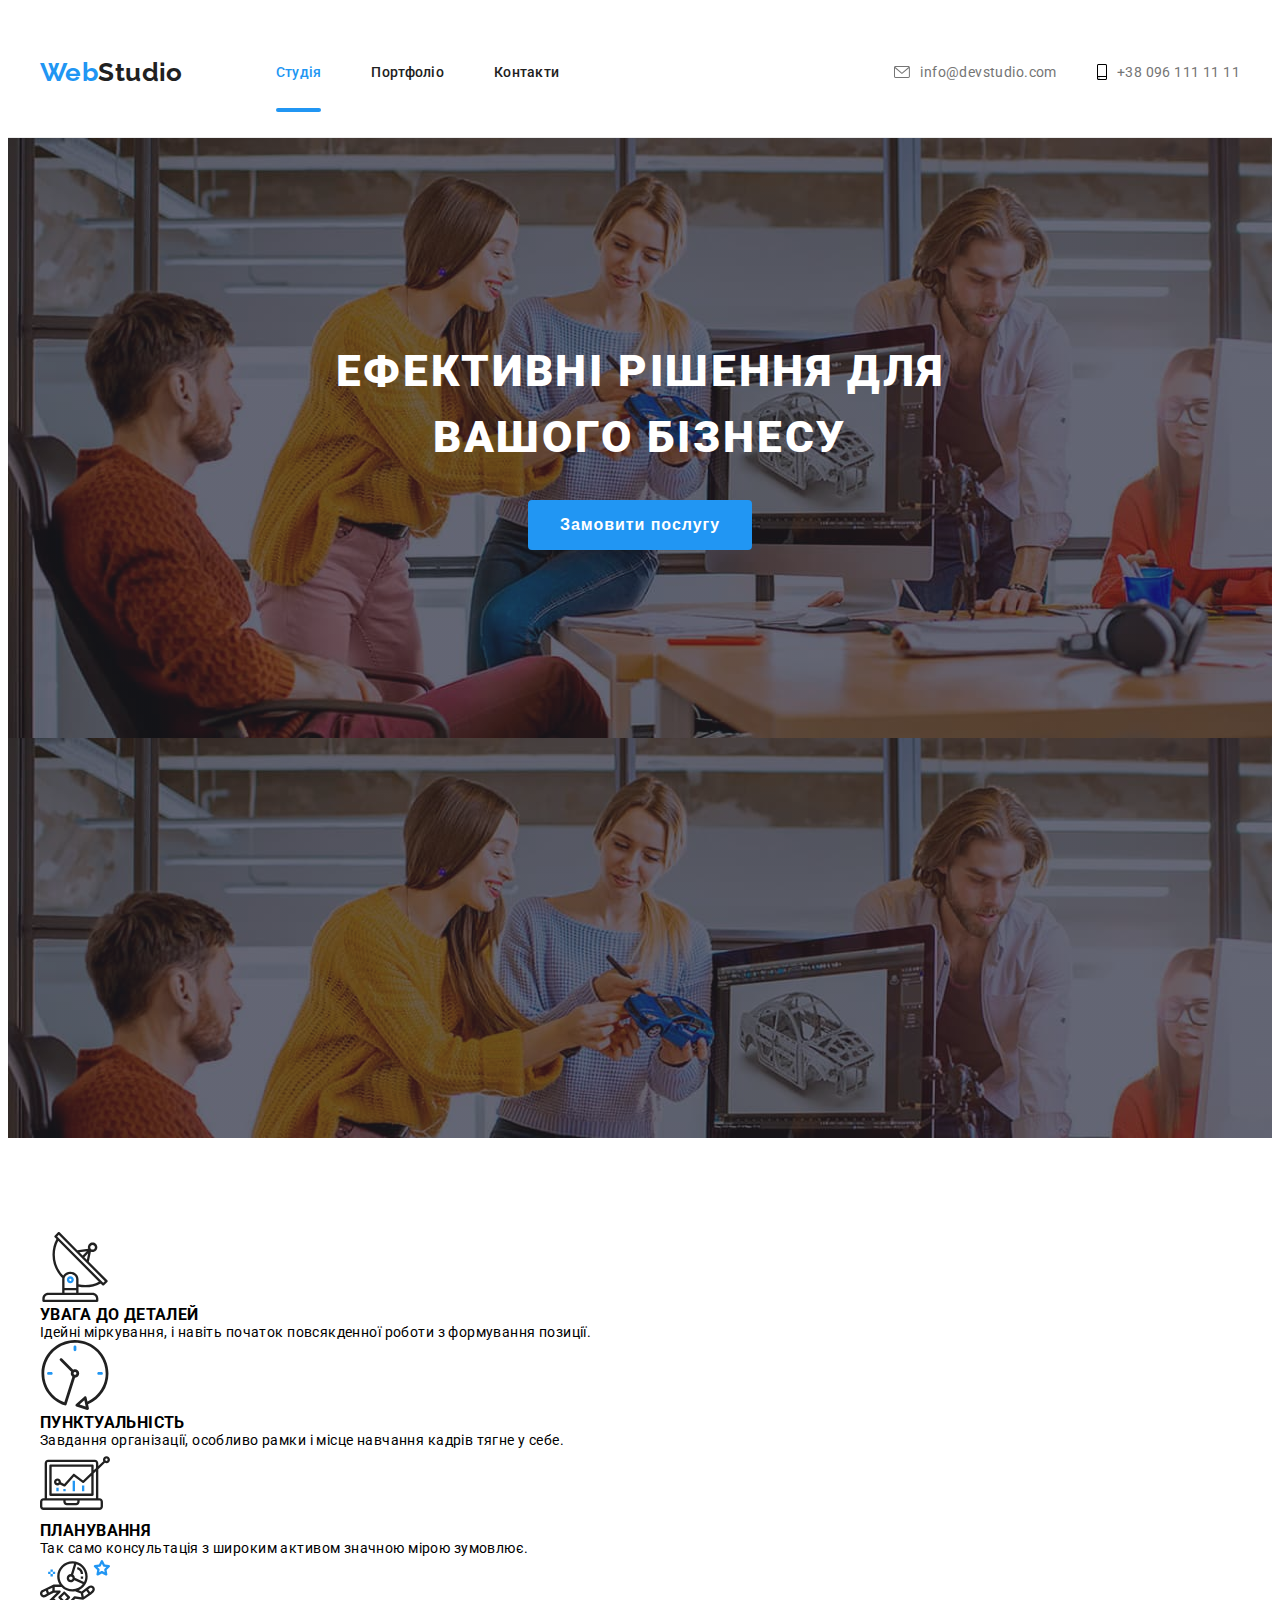
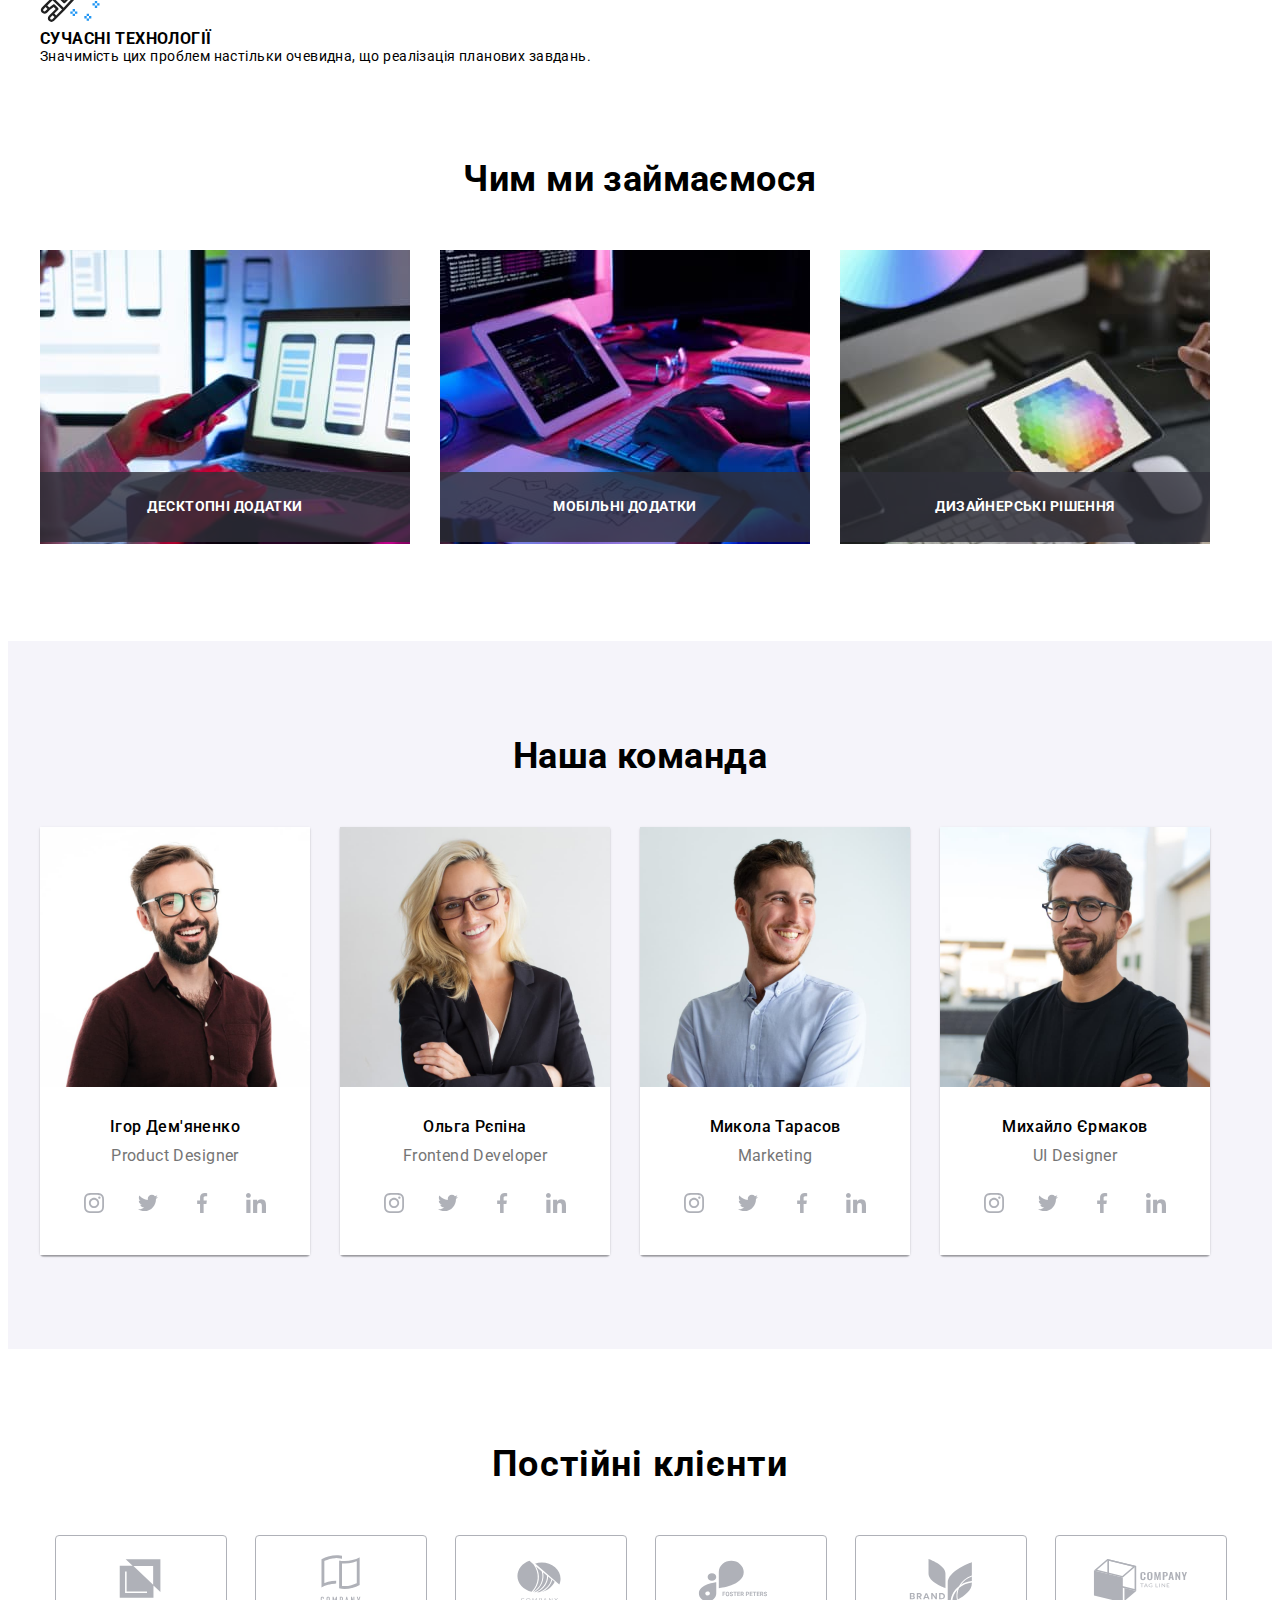
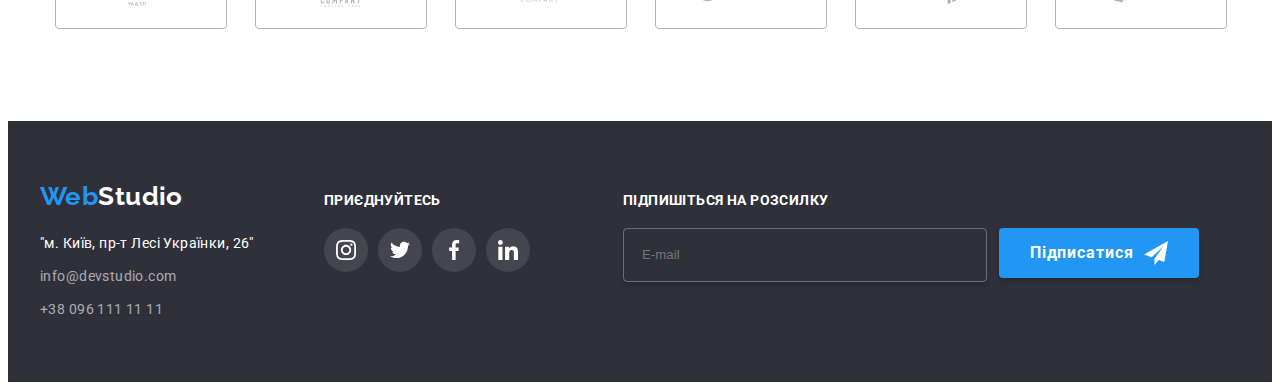
==== index.html @ 9f7ad947 "homework 7" ====
<!DOCTYPE html>
<html lang="uk">
<head>
    <meta charset="UTF-8">
    <meta http-equiv="X-UA-Compatible" content="IE=edge">
    <meta name="viewport" content="width=device-width, initial-scale=1.0">
    <title>Document</title>
    <link rel="preconnect" href="https://fonts.googleapis.com">
    <link rel="preconnect" href="https://fonts.gstatic.com" crossorigin>
    <link 
        href="https://fonts.googleapis.com/css2?family=Raleway:wght@700&family=Roboto:wght@400;500;700;900&display=swap" 
        rel="stylesheet">
    <link 
        rel="stylesheet" 
        href="https://cdnjs.cloudflare.com/ajax/libs/modern-normalize/1.1.0/modern-normalize.min.css" 
        integrity="sha512-wpPYUAdjBVSE4KJnH1VR1HeZfpl1ub8YT/NKx4PuQ5NmX2tKuGu6U/JRp5y+Y8XG2tV+wKQpNHVUX03MfMFn9Q==" 
        crossorigin="anonymous" 
        referrerpolicy="no-referrer" />
        <link
            rel="stylesheet"
            href="https://cdnjs.cloudflare.com/ajax/libs/animate.css/4.1.1/animate.min.css"
        />
        <link href="https://unpkg.com/aos@2.3.1/dist/aos.css" rel="stylesheet"/>
    <link rel="stylesheet" href="./css/styles.css"/>
    <link rel="stylesheet" href="./css/main.min.css"/>
</head>
<body>
    <header class="header">
        <div class="container header-container">
            <a href="./index.html" class="nav-link"
            ><span class="web">Web</span>Studio</a>
            <nav>
                <ul class="header-nav">
                    <li>
                        <a class="line header-nav-list" href="#">Студія</a>
                    </li>
                    <li><a class="header-nav-link uptitle" href="./portfolio.html">Портфоліо</a></li>
                    <li><a class="header-nav-link uptitle" href="#">Контакти</a></li>
                </ul>
            </nav>
            <ul class="header-list">
                <li class="mail-com">
                    <a class="mail" href="mailto:info@devstudio.com">
                        <svg class="mail-icon" width="16px" height="12px" >
                            <use href="./images/icons.svg#icon-envelope-hover"></use>
                        </svg> info@devstudio.com
                    </a>
                 </li>
                <li class="contact-com">
                    <a class="contact" href="tel:+380961111111">
                        <svg class="contact-icon" width="10px" height="16px" >
                            <use href="./images/icons.svg#icon-smartphone"></use>
                        </svg> +38 096 111 11 11
                    </a>
                </li>
            </ul> 
        </div>
    </header>

    <main class="hero">
        <section class="hero-section">
            <div class="container">
                <h1 class="hero-section-title">Ефективні рішення для вашого бізнесу</h1>
                <button class="hero-section-btn" type="button" data-modal-open>Замовити послугу</button>
            </div>
        </section>
        <section class="section">
            <div class="container">
                <ul class="section-title">
                    <li class="section-subtitle">
                        <div class="picture">
                            <svg class="picture-icon" width="70px" height="70px" >
                                <use href="./images/icons.svg#icon-antenna-1"></use>
                            </svg> 
                        </div>
                        <h3 class="section-subtitle-lead">УВАГА ДО ДЕТАЛЕЙ</h3>
                        <p class="section-subtitle-text">Ідейні міркування, і навіть початок повсякденної роботи з формування позиції.</p>
                    </li>
                    <li>
                        <div class="picture">
                            <svg class="picture-icon" width="70px" height="70px" >
                                <use href="./images/icons.svg#icon-clock-1"></use>
                            </svg> 
                        </div>
                        <h3 class="section-subtitle-lead">ПУНКТУАЛЬНІСТЬ</h3>
                        <p class="section-subtitle-text">Завдання організації, особливо рамки і місце навчання кадрів тягне у себе.</p>
                        
                    </li>
                    <li>
                        <div class="picture">
                            <svg class="picture-icon" width="70px" height="70px" >
                                <use href="./images/icons.svg#icon-diagram-1"></use>
                            </svg>
                        </div>
                        <h3 class="section-subtitle-lead">ПЛАНУВАННЯ</h3>
                        <p class="section-subtitle-text">Так само консультація з широким активом значною мірою зумовлює.</p>
                    </li>
                    <li>
                        <div class="picture">
                            <svg class="picture-icon" width="70px" height="70px" >
                                <use href="./images/icons.svg#icon-astronaut-1"></use>
                            </svg> 
                        </div>
                        <h3 class="section-subtitle-lead">СУЧАСНІ ТЕХНОЛОГІЇ</h3>
                        <p class="section-subtitle-text">Значимість цих проблем настільки очевидна, що реалізація планових завдань.</p>
                    </li> 
                </ul>
            </div>
        </section>
        <section class="images section" >
            <div class="container">
                <h2 class="images-title">Чим ми займаємося</h2>
                <ul class="images-list">
                    <li class="images-item"><img src="./images/img.jpg" width="370" height="294" alt="картинка1">
                        <p class="images-text">Десктопні додатки</p>
                    </li>
                    <li class="images-item"><img src="./images/img1.jpg" width="370" height="294" alt="картинка2">
                        <p class="images-text">Мобільні додатки</p>
                    </li>
                    <li class="images-item"><img src="./images/img2.jpg" width="370" height="294" alt="картинка3">
                        <p class="images-text">Дизайнерські рішення</p>
                    </li>   
                </ul>
            </div>
        </section>
        <section class="team section">
            <div class="container">
                <h2 class="images-title">Наша команда</h2>
                <ul class="team-subtitle">
                    <li class="team-list">
                        <img class="images-item" src="./images/teamcard1.jpg" width="270" height="260" alt="картинка1">
                        <div class="our-team">
                            <h3 class="team-subject">Ігор Дем'яненко</h3>
                            <p class="team-item">Product Designer</p>
                            <ul class="soc-list">
                                <li class="soc-item">
                                    <a class="soc-list-item" href="#">
                                    <svg class="soc-icon" width="20px" height="20px" >
                                        <use href="./images/icons.svg#icon-instagram-2"></use>
                                    </svg> 
                                    </a>
                                </li>
                                <li class="soc-item">
                                    <a class="soc-list-item" href="#">
                                        <svg class="soc-icon" width="20px" height="20px" >
                                            <use href="./images/icons.svg#icon-twitter-1"></use>
                                        </svg> 
                                    </a>
                                </li>
                                <li class="soc-item">
                                    <a class="soc-list-item" href="#">
                                        <svg class="soc-icon" width="20px" height="20px" >
                                            <use href="./images/icons.svg#icon-facebook-1"></use>
                                        </svg>   
                                    </a>
                                </li>
                                <li class="soc-item">
                                    <a class="soc-list-item" href="#">
                                        <svg class="soc-icon" width="20px" height="20px" >
                                            <use href="./images/icons.svg#icon-linkedin-1"></use>
                                        </svg>   
                                    </a>
                                </li>
                            </ul>                      
                        </div>
                    </li>
                    <li class="team-list">
                        <img class="images-item" src="./images/teamcard2.jpg" width="270" height="260" alt="картинка2">
                        <div class="our-team">
                            <h3 class="team-subject">Ольга Рєпіна</h3>
                            <p class="team-item">Frontend Developer</p> 
                            <ul class="soc-list">
                                <li class="soc-item">
                                    <a class="soc-list-item" href="#">
                                    <svg class="soc-icon" width="20px" height="20px" >
                                        <use href="./images/icons.svg#icon-instagram-2"></use>
                                    </svg> 
                                </a>
                                </li>
                                <li class="soc-item">
                                    <a class="soc-list-item" href="#">
                                        <svg class="soc-icon" width="20px" height="20px" >
                                            <use href="./images/icons.svg#icon-twitter-1"></use>
                                        </svg> 
                                    </a>
                                </li>
                                <li class="soc-item">
                                    <a class="soc-list-item" href="#">
                                        <svg class="soc-icon" width="20px" height="20px" >
                                            <use href="./images/icons.svg#icon-facebook-1"></use>
                                        </svg>   
                                    </a>
                                </li>
                                <li class="soc-item">
                                    <a class="soc-list-item" href="#">
                                        <svg class="soc-icon" width="20px" height="20px" >
                                            <use href="./images/icons.svg#icon-linkedin-1"></use>
                                        </svg>   
                                    </a>
                                </li>
                            </ul>                                           
                        </div>
                    </li>
                    <li class="team-list">
                        <img class="images-item" src="./images/teamcard3.jpg" width="270" height="260" alt="картинка3">
                        <div class="our-team">
                            <h3 class="team-subject">Микола Тарасов</h3>
                            <p class="team-item">Marketing</p> 
                            <ul class="soc-list">
                                <li class="soc-item">
                                    <a class="soc-list-item" href="#">
                                    <svg class="soc-icon" width="20px" height="20px" >
                                        <use href="./images/icons.svg#icon-instagram-2"></use>
                                    </svg> 
                                </a>
                                </li>
                                <li class="soc-item">
                                    <a class="soc-list-item" href="#">
                                        <svg class="soc-icon" width="20px" height="20px" >
                                            <use href="./images/icons.svg#icon-twitter-1"></use>
                                        </svg> 
                                    </a>
                                </li>
                                <li class="soc-item">
                                    <a class="soc-list-item" href="#">
                                        <svg class="soc-icon" width="20px" height="20px" >
                                            <use href="./images/icons.svg#icon-facebook-1"></use>
                                        </svg>   
                                    </a>
                                </li>
                                <li class="soc-item">
                                    <a class="soc-list-item" href="#">
                                        <svg class="soc-icon" width="20px" height="20px" >
                                            <use href="./images/icons.svg#icon-linkedin-1"></use>
                                        </svg>   
                                    </a>
                                </li>
                            </ul>                                             
                        </div>
                    </li>
                    <li class="team-list">
                        <img class="images-item" src="./images/teamcard4.jpg" width="270" height="260" alt="картинка4">
                        <div class="our-team">
                            <h3 class="team-subject">Михайло Єрмаков</h3>
                            <p class="team-item">UI Designer</p>
                            <ul class="soc-list">
                                <li class="soc-item">
                                    <a class="soc-list-item" href="#">
                                    <svg class="soc-icon" width="20px" height="20px" >
                                        <use href="./images/icons.svg#icon-instagram-2"></use>
                                    </svg> 
                                </a>
                                </li>
                                <li class="soc-item">
                                    <a class="soc-list-item" href="#">
                                        <svg class="soc-icon" width="20px" height="20px" >
                                            <use href="./images/icons.svg#icon-twitter-1"></use>
                                        </svg> 
                                    </a>
                                </li>
                                <li class="soc-item">
                                    <a class="soc-list-item" href="#">
                                        <svg class="soc-icon" width="20px" height="20px" >
                                            <use href="./images/icons.svg#icon-facebook-1"></use>
                                        </svg>   
                                    </a>
                                </li>
                                <li class="soc-item">
                                    <a class="soc-list-item" href="#">
                                        <svg class="soc-icon" width="20px" height="20px" >
                                            <use href="./images/icons.svg#icon-linkedin-1"></use>
                                        </svg>   
                                    </a>
                                </li>
                            </ul>                      
                        </div>
                    </li>
                </ul>
            </div>
        </section>
        <section class="client section">
            <div class="container">
                <h2 class="client-title">Постійні клієнти</h2>
                <ul class="client-list">
                    <li class="client-item">
                        <a class="client-link" href="#">
                            <svg class="client-icon" width="106px" height="60px" >
                                <use href="./images/icons.svg#icon-Logo"></use>
                            </svg> 
                        </a>
                    </li>
                    <li class="client-item">
                        <a class="client-link" href="#">
                            <svg class="client-icon" width="106px" height="60px" >
                                <use href="./images/icons.svg#icon-Logo2"></use>
                            </svg> 
                        </a>
                    </li>
                    <li class="client-item">
                        <a class="client-link" href="#">
                            <svg class="client-icon" width="106px" height="60px" >
                                <use href="./images/icons.svg#icon-Logo3"></use>
                            </svg> 
                        </a>
                    </li>
                    <li class="client-item">
                        <a class="client-link" href="#">
                            <svg class="client-icon" width="106px" height="60px" >
                                <use href="./images/icons.svg#icon-Logo4"></use>
                            </svg> 
                        </a>
                    </li>
                    <li class="client-item">
                        <a class="client-link" href="#">
                            <svg class="client-icon" width="106px" height="60px" >
                                <use href="./images/icons.svg#icon-Logo6"></use>
                            </svg> 
                        </a>
                    </li>
                    <li class="client-item">
                        <a class="client-link" href="#">
                            <svg class="client-icon" width="106px" height="60px" >
                                <use href="./images/icons.svg#icon-Logo5"></use>
                            </svg> 
                        </a>
                    </li>
                </ul>
            </div>
        </section>
    </main>
    <footer class="footer">
        <div class="container bottom"> 
            <div class="footer-section">
                <a class="footer-link" href=" WebStudio"> 
                <span class="web">Web</span>Studio</a></a>
                <address class="address">
                    <ul class="address-title">
                        <li class="footer-address">
                            <a class="address-subtitle" href="м.Київ,пр-тЛесіУкраїнки,26">"м. Київ, пр-т Лесі Українки, 26"</a>
                        </li>  
                        <li class="footer-address">
                            <a class="address-mail" href="mailto:">info@devstudio.com</a>
                        </li> 
                        <li class="footer-address-list">
                            <a class="address-list" href="tel:+380961111111">+38 096 111 11 11</a>
                        </li> 
                    </ul>
                </address>
            </div>
            <div class="footer-soc">
                <p class="footer-title">приєднуйтесь</h2>
                <ul class="footer-list">
                    <li class="footer-item">
                        <a class="footer-list-item" href="#">
                        <svg class="footer-icon" width="20px" height="20px" >
                            <use href="./images/icons.svg#icon-instagram-2"></use>
                        </svg> 
                    </a>
                    </li>
                    <li class="footer-item">
                        <a class="footer-list-item" href="#">
                            <svg class="footer-icon" width="20px" height="20px" >
                                <use href="./images/icons.svg#icon-twitter-1"></use>
                            </svg> 
                        </a>
                    </li>
                    <li class="footer-item">
                        <a class="footer-list-item" href="#">
                            <svg class="footer-icon" width="20px" height="20px" >
                                <use href="./images/icons.svg#icon-facebook-1"></use>
                            </svg>   
                        </a>
                    </li>
                    <li class="footer-item">
                        <a class="footer-list-item" href="#">
                            <svg class="footer-icon" width="20px" height="20px" >
                                <use href="./images/icons.svg#icon-linkedin-1"></use>
                            </svg>   
                        </a>
                    </li>
                </ul> 
            </div>
            <div>
                <p class="footer-subtitle">Підпишіться на розсилку</p>
                <form class="signup-field" name="signup-form">
                  <input type="email" aria-label="email" class="signup-input" name="email" placeholder="E-mail">
                  <button class="signup-button" type="submit">Підписатися
                    <svg class="sign-icon" width="24px" height="24px">
                      <use href="./images/icons.svg#icon-icon-send"></use>
                    </svg>
                  </button>
                </form>
              </div>                   
        </div>
    </footer>
    <div class="backdrop is-hidden" data-modal>
        <div class="modal">
            <button type="button" class="modal-close" data-modal-close>
                <svg class="close-icon" width="18px" height="18px" >
                    <use href="./images/icons.svg#icon-close-black-18dp-2-1"></use>
                </svg>   
            </button>
            <p class="modal-title">Залиште свої дані, ми вам передзвонимо</p>
            <form class="modal-form">
                <div class="modal-field">
                    <label class="modal-label">Ім'я</label>
                    <input type="text" name="user-name" id="user-name" class="modal-input" required>
                    <svg class="modal-icon" width="18px" height="18px" >
                        <use href="./images/icons.svg#icon-person-black-18dp-1"></use>
                    </svg>   
                </div>
                <div class="modal-field">
                    <label class="modal-label">Телефон</label>
                    <input type="tel" name="phone-number" id="phone-number" class="modal-input" required>
                    <svg class="modal-icon" width="18px" height="18px" >
                        <use href="./images/icons.svg#icon-phone-black-18dp-1"></use>
                    </svg>   
                </div>
                <div class="modal-field">
                    <label class="modal-label">Пошта</label>
                    <input type="email" name="email" id="email" class="modal-input" re>
                    <svg class="modal-icon" width="18px" height="18px" >
                        <use href="./images/icons.svg#icon-email-black-18dp-1"></use>
                    </svg>   
                </div>
                <div class="modal-field">
                    <label class="modal-label-comment">Коментар</label>
                    <textarea class="modal-comment" name="comment" placeholder="Введіть текст"></textarea>
                </div>
                <div class="policy-checkbox">
                    <input class="modal-check hide" type="checkbox" id="policy" name="policy" value=""/>
                    <label for="policy" class="checkbox-label">
                      <span>
                      <svg class="checkbox-icon" width="16" height="15">
                        <use href="./images/icons.svg#icon-check" width="16" heigth="15"></use>
                      </svg>
                      </span>
                      Погоджуюся з розсилкою та приймаю <a class="agrrement-link" href="#">Умови договору</a></label>
      
                </div>
                
                <div class="form-submit">
                    <button type="submit" class="submit-button">Відправити</button>
                </div>
            </form>
        </div>
    </div>
    <script src="https://unpkg.com/aos@2.3.1/dist/aos.js"></script>
    <script>
        AOS.init();
    </script>
    <script src="./js/modal.js"></script>
</body>
</html>
---- css/styles.css ----

---- css/main.min.css ----
.container{width:1200px;padding-left:15px;padding-right:15px;margin:0 auto}.uptitle{font-style:normal;font-weight:500;line-height:1.1428;letter-spacing:.02em;color:var(--color-blak)}:root{--color-blue: #2196f3;--color-gray: #757575;--color-blak: #212121;--color-white: #ffffff;--color-lightgray: #AFB1B8 }.hide{border:0;clip:rect(1px, 1px, 1px, 1px);-webkit-clip-path:inset(-50%);clip-path:inset(50%);height:1px;margin:-1px;overflow:hidden;padding:0;position:absolute;width:1px;word-wrap:normal !important}body{font-family:"Roboto",sans-serif;font-size:14px;letter-spacing:.03em;background-color:#fff}h1,h2,h3,h4,h5,h6,p{margin:0}ul{list-style:none;margin:0;padding:0}.section{padding-top:94px;padding-bottom:94px}.header{padding-top:24px;padding-bottom:25px;border-bottom:1px solid #ececec}.header a{display:flex;text-decoration:none;align-items:center}.header-container{display:flex;align-items:center}.header-nav-list{font-style:normal;font-weight:500;line-height:1.1428;letter-spacing:.02em;color:var(--color-blue);position:relative;padding:32px 0;transition:color 300ms linear}.header-nav-link{position:relative;padding:32px 0;transition:color 300ms linear}.nav-link{font-family:"Raleway";font-weight:700;font-size:26px;line-height:1.1923;margin-right:93px;color:var(--color-blak)}.mail{color:var(--color-gray)}.header-nav-link:hover,.header-nav-link:focus{color:var(--color-blue)}.header-nav{list-style:none;display:flex;gap:50px}.web{color:var(--color-blue)}.line::after{content:"";position:absolute;display:block;left:0;bottom:0;width:100%;height:4px;background-color:var(--color-blue);border-radius:2px}.header-list{list-style:none;display:flex;margin-left:auto;align-items:center}.hero-section{max-width:1600px;height:600px;background-image:linear-gradient(rgba(47, 48, 58, 0.4), rgba(47, 48, 58, 0.4)),url(../images/ofis.jpg);padding-top:200px;padding-bottom:200px;text-align:center;margin:0 auto}.hero-section-title{font-weight:900;font-size:44px;line-height:1.5;text-align:center;letter-spacing:.06em;text-transform:uppercase;color:var(--color-white);max-width:696px;margin:0 auto;margin-bottom:30px}.hero-section-btn{font-weight:700;font-size:16px;line-height:1.875;display:flex;align-items:center;text-align:center;letter-spacing:.06em;cursor:pointer;border:none;background-color:var(--color-blue);color:var(--color-white);margin:0 auto;border-radius:4px;padding:10px 32px}.section{padding-top:94px;padding-bottom:94px}.mail-icon{fill:currentColor;margin-right:10px}.contact-icon{margin-left:30px;margin-right:10px}.contact{margin-left:10px;color:var(--color-gray)}.mail:focus,.mail:hover{color:var(--color-blue)}.contact:focus,.contact:hover{color:var(--color-blue)}.contact:hover .contact-icon{fill:var(--color-blue)}.mail-icon:hover,.mail-icon:focus{fill:var(--color-blue)}.contact-icon:hover,.contact-icon:focus{fill:var(--color-blue)}.mail:hover .mail-icon{fill:var(--color-blue)}.images{padding-top:0px}.images-item{display:block;max-width:100%;height:auto;position:relative}.images-text{width:370px;padding-top:27px;padding-bottom:27px;background-color:rgba(47,48,58,.8)}.images-text{position:absolute;bottom:-10%;left:50%;font-weight:700;font-size:14px;line-height:1.14;text-align:center;letter-spacing:.03em;text-transform:uppercase;color:var(--color-white);transform:translate(-50%, -50%)}.images-title{font-weight:700;font-size:36px;line-height:1.1666;text-align:center;margin-bottom:50px}.images-list{list-style:none;display:flex;gap:30px}.team-subtitle{list-style:none;display:flex;gap:30px}.team-list{box-shadow:0px 1px 3px rgba(0,0,0,.12),0px 1px 1px rgba(0,0,0,.14),0px 2px 1px rgba(0,0,0,.2);border-radius:0px 0px 4px 4px}.team-subject{font-weight:500;font-size:16px;line-height:1.1875;text-align:center}.team{background:#f5f4fa}.team-item{font-size:16px;line-height:1.1875;text-align:center;color:var(--color-gray);margin-top:10px;margin-bottom:16px}.soc-list{display:flex;justify-content:center;gap:10px}.soc-item{width:44px;height:44px;display:inline-block}.soc-icon{fill:currentColor;transition:fill 250ms linear}.soc-icon:hover,.soc-icon:focus{fill:var(--color-white)}.soc-list-item{width:100%;height:100%;border-radius:50%;display:flex;align-items:center;justify-content:center;color:var(--color-lightgray);transition:background-color 250ms linear}.soc-list-item:hover,.soc-list-item:focus{background-color:var(--color-blue)}.soc-list-item:hover .soc-icon{fill:var(--color-white)}.our-team{background-color:var(--color-white);padding-top:30px;padding-bottom:30px}.client-title{font-weight:700;font-size:36px;line-height:1.1666;text-align:center;letter-spacing:.03em;margin-bottom:50px}.client-list{display:flex;justify-content:center;gap:30px}.client-item{width:170px;height:92px}.client-icon{fill:currentColor;transition:fill 250ms linear}.client-link{display:flex;width:100%;height:100%;justify-content:center;align-items:center;border:1px solid #afb1b8;border-radius:4px;color:var(--color-lightgray);transition:border-color 250ms linear}.client-link:hover,.client-link:focus{border-color:var(--color-blue)}.client-icon:hover,.client-icon:focus{fill:var(--color-blue)}.client-link:hover .client-icon{fill:var(--color-blue)}.footer{background:#2f303a;padding-top:60px;padding-bottom:60px}.bottom{display:flex;align-items:baseline}.footer-section{margin-right:70px}.footer-item{width:44px;height:44px}.footer-list-item{width:100%;height:100%;border-radius:50%;display:flex;align-items:center;justify-content:center;background:rgba(255,255,255,.1);transition:background-color 250ms linear}.footer-icon{fill:var(--color-white);transition:fill 250ms linear}.footer-list-item:hover,.footer-list-item:focus{background-color:var(--color-blue)}.footer-address{margin-bottom:9px}.footer-link{text-decoration:none;font-family:"Raleway";font-weight:700;font-size:26px;line-height:1.1923;color:var(--color-white)}.address-title{list-style:none;margin-top:20px}.address-subtitle{line-height:1.7142;text-decoration:none;color:var(--color-white)}.address-mail{text-decoration:none;font-style:normal;line-height:1.7142;color:rgba(255,255,255,.6)}.address-list{text-decoration:none;font-style:normal;line-height:1.7142;color:rgba(255,255,255,.6)}.address-subtitle:hover,.address-subtitle:focus{color:var(--color-blue)}.footer-soc{margin-right:93px}.footer-title{font-weight:700;font-size:14px;line-height:16px;letter-spacing:.03em;text-transform:uppercase;color:var(--color-white);display:block;margin-bottom:20px}.footer-list{display:flex;gap:10px}.footer-subtitle{margin-bottom:20px;font-style:normal;font-weight:700;font-size:14px;line-height:1,1428;text-transform:uppercase;color:var(--color-white)}.signup-field{position:relative;display:flex;gap:12px}.signup-input{width:358px;height:50px;background-color:rgba(0,0,0,0);border:1px solid rgba(255,255,255,.3);box-shadow:0px 4px 4px rgba(0,0,0,.15);border-radius:4px}.button-title{list-style:none;display:flex;justify-content:center;gap:8px;margin-bottom:50px}.signup-input::-moz-placeholder{padding-top:15px;padding-bottom:15px;padding-left:16px}.signup-input:-ms-input-placeholder{padding-top:15px;padding-bottom:15px;padding-left:16px}.signup-input::placeholder{padding-top:15px;padding-bottom:15px;padding-left:16px}.sign-icon{margin-left:10px;fill:currentColor}.signup-button{display:flex;align-items:center;justify-content:center;min-width:200px;height:50px;margin:0;background:var(--color-blue);box-shadow:0px 4px 4px rgba(0,0,0,.15);border-radius:4px;border:rgba(0,0,0,0);font-family:inherit;font-weight:700;font-size:16px;line-height:1.875;text-align:center;letter-spacing:.06em;color:var(--color-white)}.address-subtitle{font-style:normal}.button-list:hover,.button-list:focus{background-color:var(--color-blue);color:var(--color-white)}.button-list:hover{box-shadow:0px 3px 1px rgba(0,0,0,.1),0px 1px 2px rgba(0,0,0,.08),0px 2px 2px rgba(0,0,0,.12)}.button-list{font-family:inherit;font-weight:500;font-size:16px;line-height:1.625;text-align:center;border:none;border-radius:4px;cursor:pointer;padding:6px 22px;transition:background-color 250ms linear}.work-title{display:flex;flex-wrap:wrap;gap:30px}.work-link{border-left:1px solid #eee;border-bottom:1px solid #eee;border-right:1px solid #eee;padding-left:24px;padding-right:24px;padding-bottom:20px;padding-top:20px}.work-pic{display:block;text-decoration:none}.work-text{position:absolute;top:0;height:100%;font-size:18px;line-height:1.55;padding-top:63px;padding-bottom:63px;padding-left:24px;padding-right:24px;transform:translateY(100%);transition-property:transform;transition-duration:250ms;transition-timing-function:cubic-bezier(0.4, 0, 0.2, 1);color:var(--color-white);background-color:rgba(33,150,243,.9)}.work-pic-text{position:relative;overflow:hidden}.work-pic:hover .work-text,.work-pic:focus .work-text{transform:translateY(0)}.work-pic:hover{box-shadow:0px 1px 1px rgba(0,0,0,.12),0px 4px 4px rgba(0,0,0,.06),1px 4px 6px rgba(0,0,0,.16)}.work-title{display:flex;flex-wrap:wrap;gap:30px}.images-class{display:block;max-width:100%;height:auto}.work-subtitle{font-style:normal;letter-spacing:.06em;font-weight:700;font-size:18px;line-height:2;margin-bottom:4px;color:var(--color-blak)}.work-list{font-size:16px;line-height:1.875;color:var(--color-gray)}.backdrop{position:fixed;top:0;width:100%;height:100%;background:rgba(0,0,0,.2);transition:opacity 250ms linear,visibility 250ms linear}.modal{width:528px;min-height:581px;background-color:var(--color-white);box-shadow:0px 1px 3px rgba(0,0,0,.12),0px 1px 1px rgba(0,0,0,.14),0px 2px 1px rgba(0,0,0,.2);border-radius:4px;position:absolute;top:50%;left:50%;transform:translate(-50%, -50%) scale(1);transition:transform 250ms linear;padding:40px}.modal-title{font-weight:700;font-size:20px;line-height:1.15;text-align:center;color:var(--color-blak);margin-bottom:10px}.modal-input{width:100%;height:40px;border:1px solid rgba(33,33,33,.2);border-radius:4px;padding:12px 42px;transition:border-color 250ms cubic-bezier(0.4, 0, 0.2, 1)}.modal-input:focus{border-color:var(--color-blue);outline:var(--color-blue)}.modal-field{display:flex;position:relative;flex-direction:column;margin-bottom:10px;font-size:12px;line-height:1.1667;letter-spacing:.01em}.modal-icon{position:absolute;top:50%;left:12px;fill:var(--color-blak);transition:fill 250ms cubic-bezier(0.4, 0, 0.2, 1)}.modal-field:focus-within>.modal-icon{fill:var(--color-blue)}.modal-label-commet{font-size:12px;line-height:1.16px;letter-spacing:.01em}.modal-comment{margin-top:4px;width:448px;height:120px;resize:none;border:1px solid rgba(33,33,33,.2);border-radius:4px;padding:12px 16px;transition:border-color 250ms cubic-bezier(0.4, 0, 0.2, 1)}.modal-comment::-moz-placeholder{font-size:12px;line-height:1.16;letter-spacing:.01em;color:rgba(117,117,117,.5)}.modal-comment:-ms-input-placeholder{font-size:12px;line-height:1.16;letter-spacing:.01em;color:rgba(117,117,117,.5)}.modal-comment::placeholder{font-size:12px;line-height:1.16;letter-spacing:.01em;color:rgba(117,117,117,.5)}.modal-comment:focus{border-color:var(--color-blue)}.submit-button{display:block;min-width:200px;height:50px;margin:0;background:var(--color-blue);box-shadow:0px 4px 4px rgba(0,0,0,.15);border-radius:4px;border:rgba(0,0,0,0);font-family:inherit;font-weight:700;font-size:16px;line-height:1.875;text-align:center;letter-spacing:.06em;color:var(--color-white);cursor:pointer}.submit-button:hover,.submit-button:focus{transition:color 250ms cubic-bezier(0.4, 0, 0.2, 1),background-color 250ms cubic-bezier(0.4, 0, 0.2, 1),box-shadow 250ms cubic-bezier(0.4, 0, 0.2, 1)}.agrrement-link{padding-left:5px;color:var(--color-blue);text-decoration:underline}.modal-label-commet{position:absolute;font-size:12px;line-height:1,16;letter-spacing:.01em;left:0}.checkbox-label{margin-left:8px;margin-right:8px}.checkbox-link{color:var(--color-blue)}.backdrop.is-hidden .modal{transform:translate(-50%, -50%) scale(0)}.modal-close{position:absolute;right:10px;top:10px;width:30px;height:30px;border:1px solid rgba(0,0,0,.1);border-radius:50%;display:flex;align-items:center;justify-content:center;background-color:rgba(0,0,0,0);cursor:pointer}.is-hidden{opacity:0;visibility:hidden;pointer-events:none}.form-submit{display:flex;justify-content:center}.policy-checkbox{margin-bottom:30px}.checkbox-label{display:flex;align-items:center;justify-content:center;font-size:14px;line-height:1.71;color:var(--color-blak)}.checkbox-label>span{display:flex;align-items:center;justify-content:center;width:16px;height:15px;border:2px solid #212121;border-radius:2px;margin-right:7px;fill:rgba(0,0,0,0);background-color:rgba(0,0,0,0)}.modal-check:checked+.checkbox-label>span{background-color:var(--color-blue);border:none;fill:#fff}.modal-check:focus+.checkbox-label>span{border-color:var(--color-blue)}.header{padding-top:24px;padding-bottom:25px;border-bottom:1px solid #ececec}.header a{display:flex;text-decoration:none;align-items:center}.header-container{display:flex;align-items:center}.header-nav-list{font-style:normal;font-weight:500;line-height:1.1428;letter-spacing:.02em;color:var(--color-blue);position:relative;padding:32px 0;transition:color 300ms linear}.header-nav-link{position:relative;padding:32px 0;transition:color 300ms linear}.nav-link{font-family:"Raleway";font-weight:700;font-size:26px;line-height:1.1923;margin-right:93px;color:var(--color-blak)}.mail{color:var(--color-gray)}.header-nav-link:hover,.header-nav-link:focus{color:var(--color-blue)}.header-nav{list-style:none;display:flex;gap:50px}.web{color:var(--color-blue)}.line::after{content:"";position:absolute;display:block;left:0;bottom:0;width:100%;height:4px;background-color:var(--color-blue);border-radius:2px}.header-list{list-style:none;display:flex;margin-left:auto;align-items:center}/*# sourceMappingURL=main.min.css.map */
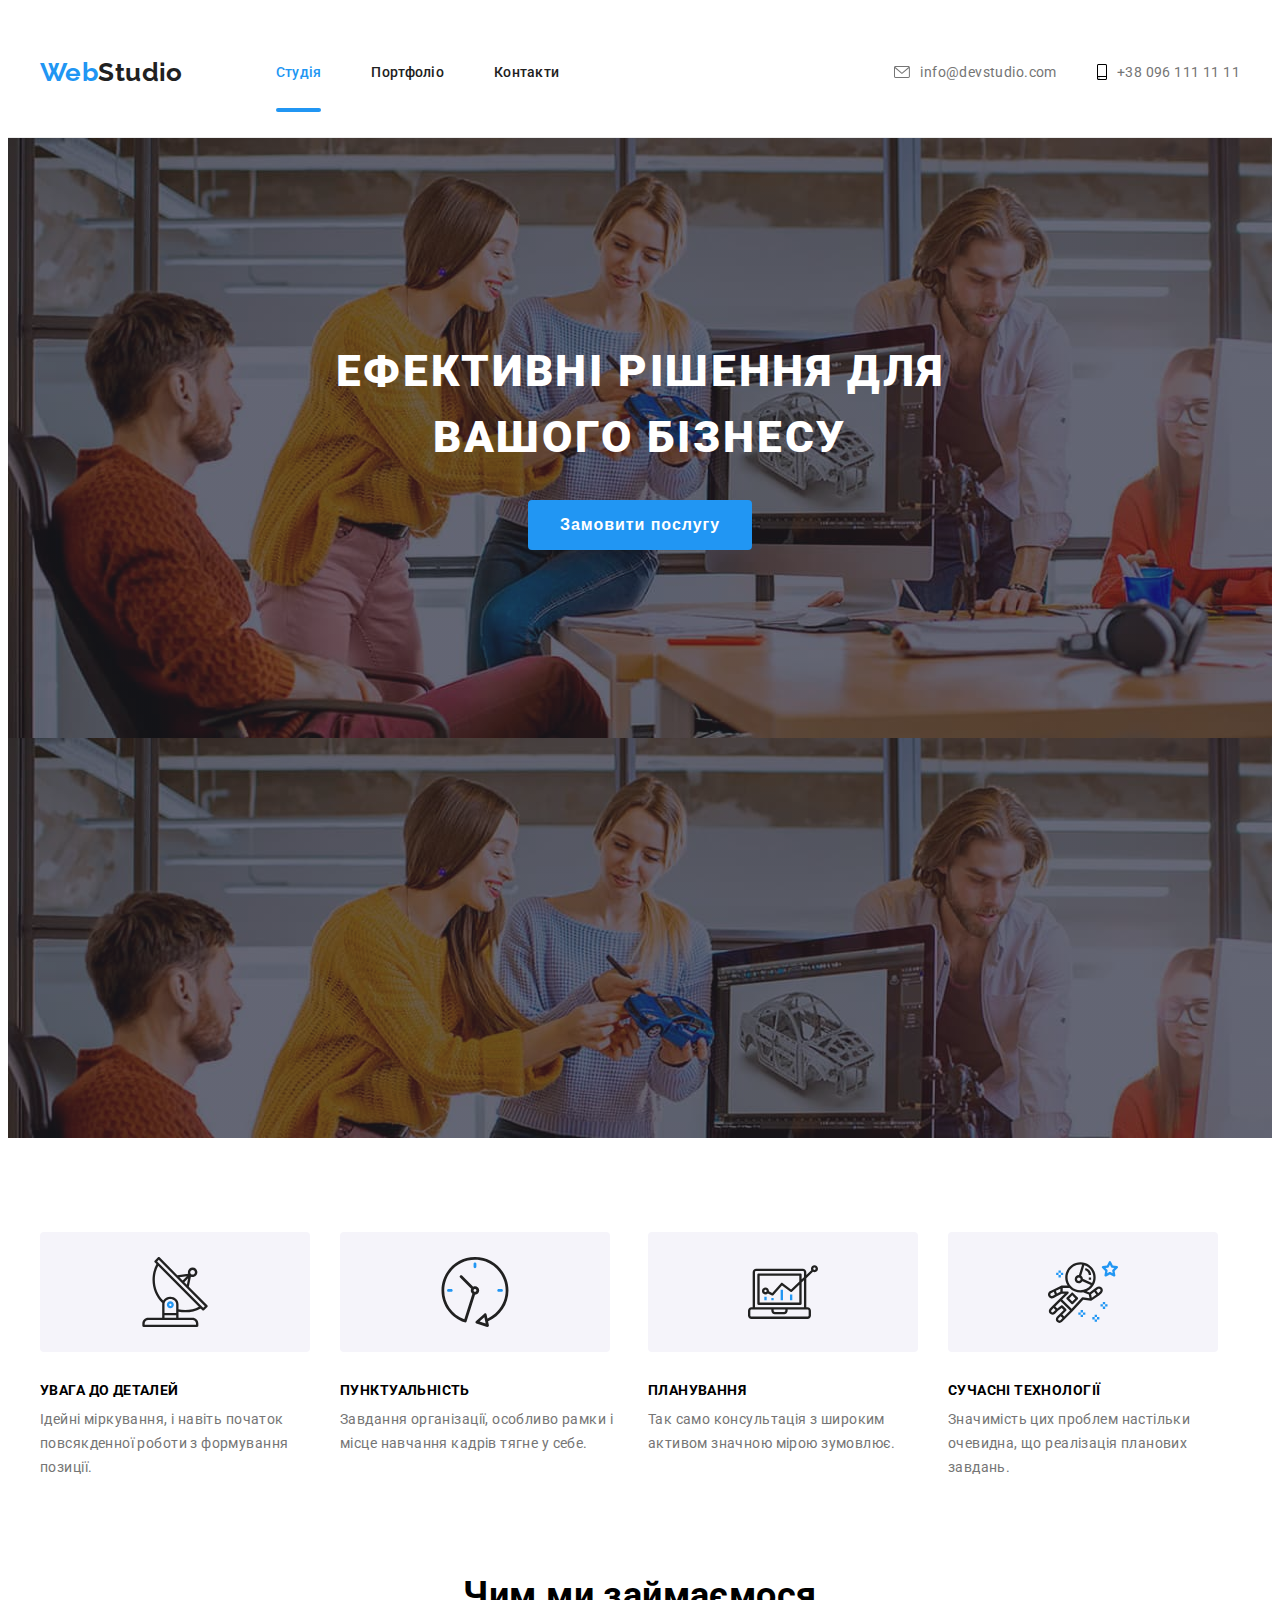
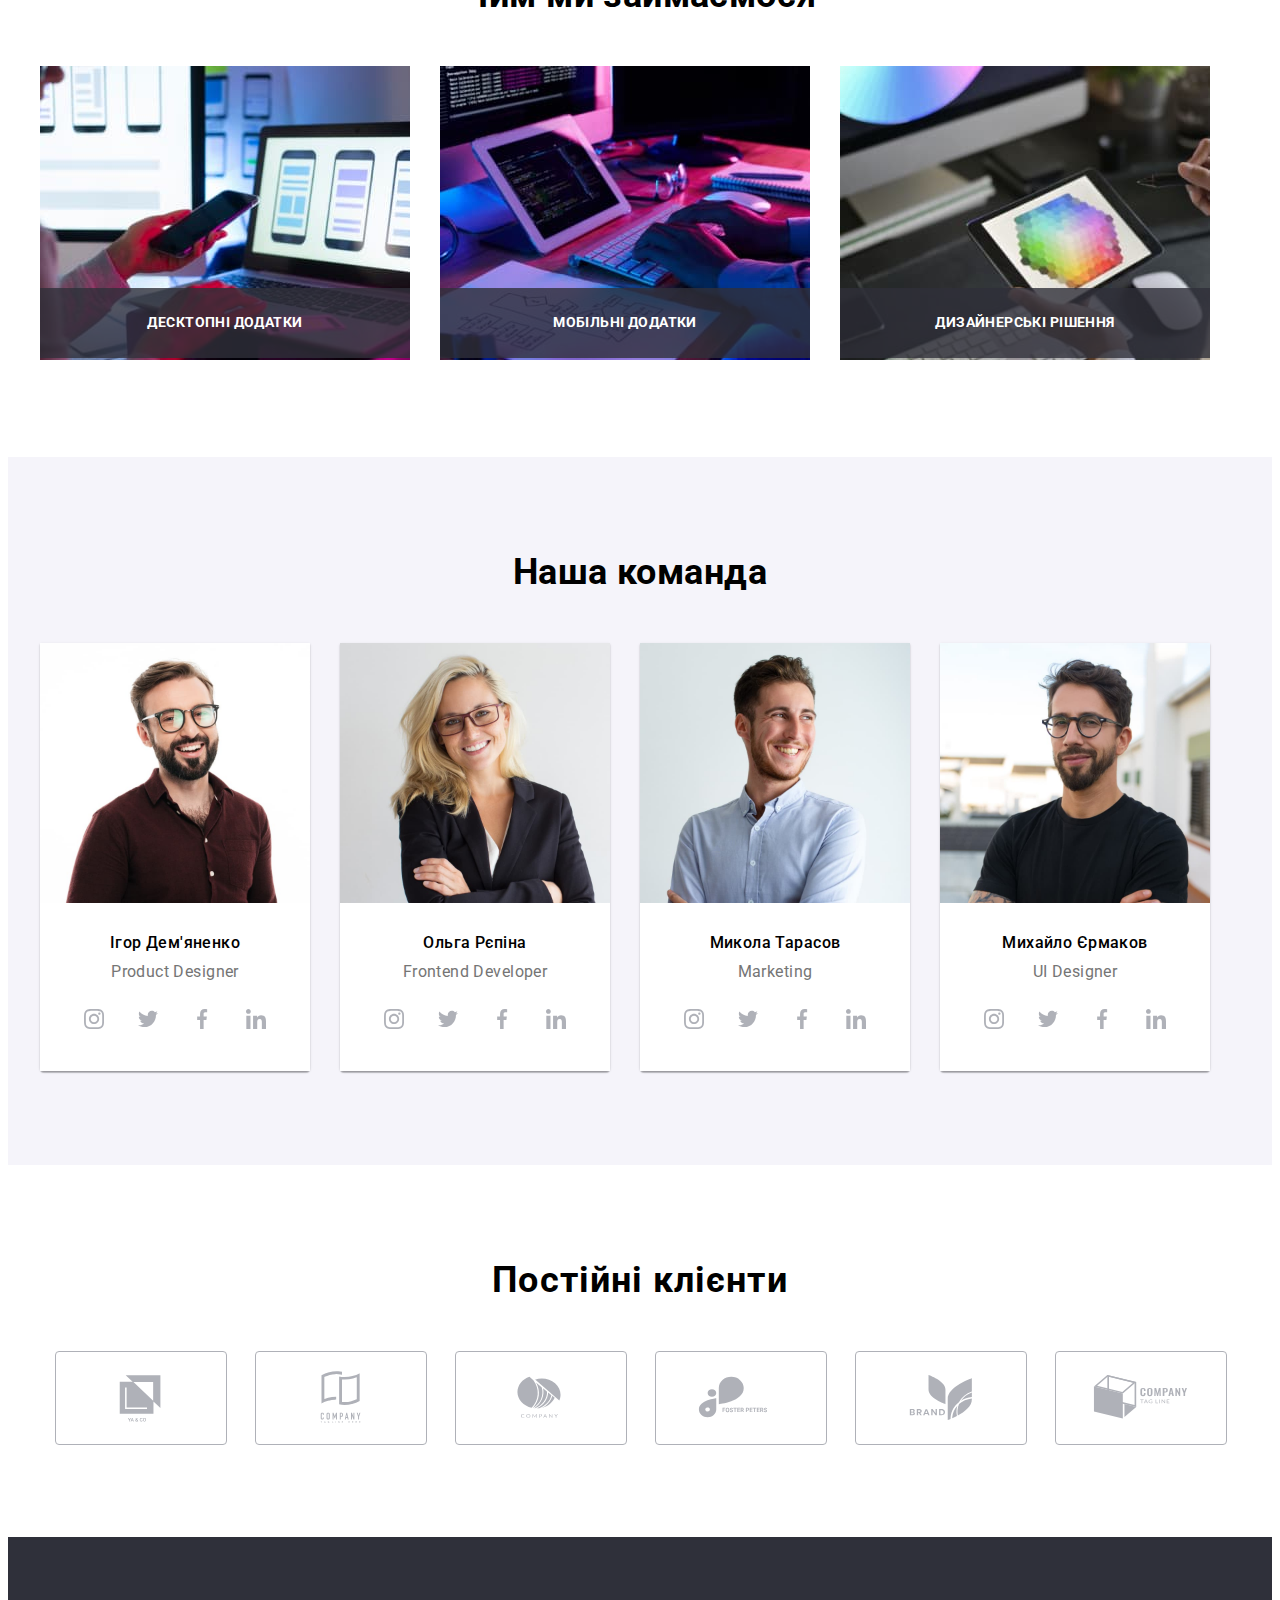
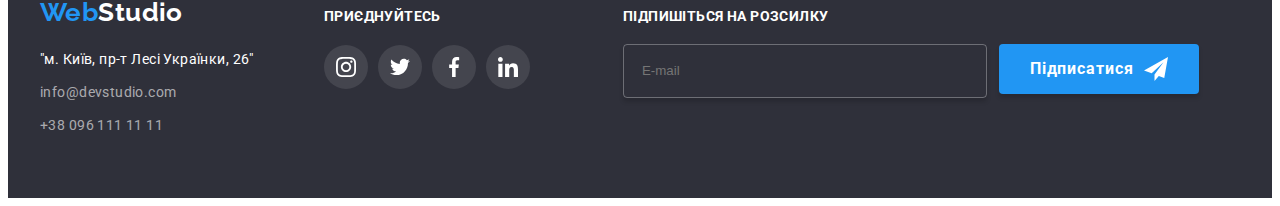
==== commit 3eb29c3b: "homework 7" ====
--- a/index.html
+++ b/index.html
@@ -26,29 +26,29 @@
 </head>
 <body>
     <header class="header">
-        <div class="container header-container">
-            <a href="./index.html" class="nav-link"
+        <div class="container header__container">
+            <a href="./index.html" class="logo header__logo"
             ><span class="web">Web</span>Studio</a>
             <nav>
-                <ul class="header-nav">
+                <ul class="menu header__menu">
                     <li>
-                        <a class="line header-nav-list" href="#">Студія</a>
-                    </li>
-                    <li><a class="header-nav-link uptitle" href="./portfolio.html">Портфоліо</a></li>
-                    <li><a class="header-nav-link uptitle" href="#">Контакти</a></li>
+                        <a class="line menu__list" href="#">Студія</a>
+                    </li>
+                    <li><a class="menu__link uptitle" href="./portfolio.html">Портфоліо</a></li>
+                    <li><a class="menu__link uptitle" href="#">Контакти</a></li>
                 </ul>
             </nav>
-            <ul class="header-list">
-                <li class="mail-com">
-                    <a class="mail" href="mailto:info@devstudio.com">
-                        <svg class="mail-icon" width="16px" height="12px" >
+            <ul class="contact header__contact">
+                <li class="contact__com">
+                    <a class="contact__mail" href="mailto:info@devstudio.com">
+                        <svg class="contact__envelope" width="16px" height="12px" >
                             <use href="./images/icons.svg#icon-envelope-hover"></use>
                         </svg> info@devstudio.com
                     </a>
                  </li>
-                <li class="contact-com">
-                    <a class="contact" href="tel:+380961111111">
-                        <svg class="contact-icon" width="10px" height="16px" >
+                <li class="contact__com">
+                    <a class="contact__phone" href="tel:+380961111111">
+                        <svg class="contact__smartphone" width="10px" height="16px" >
                             <use href="./images/icons.svg#icon-smartphone"></use>
                         </svg> +38 096 111 11 11
                     </a>
@@ -58,105 +58,105 @@
     </header>
 
     <main class="hero">
-        <section class="hero-section">
-            <div class="container">
-                <h1 class="hero-section-title">Ефективні рішення для вашого бізнесу</h1>
-                <button class="hero-section-btn" type="button" data-modal-open>Замовити послугу</button>
+        <section class="hero__section">
+            <div class="container hero__container">
+                <h1 class="hero__title">Ефективні рішення для вашого бізнесу</h1>
+                <button class="hero__btn" type="button" data-modal-open>Замовити послугу</button>
             </div>
         </section>
-        <section class="section">
-            <div class="container">
-                <ul class="section-title">
-                    <li class="section-subtitle">
-                        <div class="picture">
-                            <svg class="picture-icon" width="70px" height="70px" >
+        <section class="features hero__features section">
+            <div class="container features__container">
+                <ul class="features__title">
+                    <li class="features__subtitle">
+                        <div class="features__picture">
+                            <svg class="features__icon" width="70px" height="70px" >
                                 <use href="./images/icons.svg#icon-antenna-1"></use>
                             </svg> 
                         </div>
-                        <h3 class="section-subtitle-lead">УВАГА ДО ДЕТАЛЕЙ</h3>
-                        <p class="section-subtitle-text">Ідейні міркування, і навіть початок повсякденної роботи з формування позиції.</p>
+                        <h3 class="features__lead">УВАГА ДО ДЕТАЛЕЙ</h3>
+                        <p class="features__text">Ідейні міркування, і навіть початок повсякденної роботи з формування позиції.</p>
                     </li>
                     <li>
-                        <div class="picture">
-                            <svg class="picture-icon" width="70px" height="70px" >
+                        <div class="features__picture">
+                            <svg class="features__icon" width="70px" height="70px" >
                                 <use href="./images/icons.svg#icon-clock-1"></use>
                             </svg> 
                         </div>
-                        <h3 class="section-subtitle-lead">ПУНКТУАЛЬНІСТЬ</h3>
-                        <p class="section-subtitle-text">Завдання організації, особливо рамки і місце навчання кадрів тягне у себе.</p>
+                        <h3 class="features__lead">ПУНКТУАЛЬНІСТЬ</h3>
+                        <p class="features__text">Завдання організації, особливо рамки і місце навчання кадрів тягне у себе.</p>
                         
                     </li>
                     <li>
-                        <div class="picture">
-                            <svg class="picture-icon" width="70px" height="70px" >
+                        <div class="features__picture">
+                            <svg class="features__icon" width="70px" height="70px" >
                                 <use href="./images/icons.svg#icon-diagram-1"></use>
                             </svg>
                         </div>
-                        <h3 class="section-subtitle-lead">ПЛАНУВАННЯ</h3>
-                        <p class="section-subtitle-text">Так само консультація з широким активом значною мірою зумовлює.</p>
+                        <h3 class="features__lead">ПЛАНУВАННЯ</h3>
+                        <p class="features__text">Так само консультація з широким активом значною мірою зумовлює.</p>
                     </li>
                     <li>
-                        <div class="picture">
-                            <svg class="picture-icon" width="70px" height="70px" >
+                        <div class="features__picture">
+                            <svg class="features__icon" width="70px" height="70px" >
                                 <use href="./images/icons.svg#icon-astronaut-1"></use>
                             </svg> 
                         </div>
-                        <h3 class="section-subtitle-lead">СУЧАСНІ ТЕХНОЛОГІЇ</h3>
-                        <p class="section-subtitle-text">Значимість цих проблем настільки очевидна, що реалізація планових завдань.</p>
+                        <h3 class="features__lead">СУЧАСНІ ТЕХНОЛОГІЇ</h3>
+                        <p class="features__text">Значимість цих проблем настільки очевидна, що реалізація планових завдань.</p>
                     </li> 
                 </ul>
             </div>
         </section>
-        <section class="images section" >
-            <div class="container">
-                <h2 class="images-title">Чим ми займаємося</h2>
-                <ul class="images-list">
-                    <li class="images-item"><img src="./images/img.jpg" width="370" height="294" alt="картинка1">
-                        <p class="images-text">Десктопні додатки</p>
-                    </li>
-                    <li class="images-item"><img src="./images/img1.jpg" width="370" height="294" alt="картинка2">
-                        <p class="images-text">Мобільні додатки</p>
-                    </li>
-                    <li class="images-item"><img src="./images/img2.jpg" width="370" height="294" alt="картинка3">
-                        <p class="images-text">Дизайнерські рішення</p>
+        <section class="images hero__images section" >
+            <div class="container images__container">
+                <h2 class="images__title">Чим ми займаємося</h2>
+                <ul class="images__list">
+                    <li class="images__item"><img src="./images/img.jpg" width="370" height="294" alt="картинка1">
+                        <p class="images__text">Десктопні додатки</p>
+                    </li>
+                    <li class="images__item"><img src="./images/img1.jpg" width="370" height="294" alt="картинка2">
+                        <p class="images__text">Мобільні додатки</p>
+                    </li>
+                    <li class="images__item"><img src="./images/img2.jpg" width="370" height="294" alt="картинка3">
+                        <p class="images__text">Дизайнерські рішення</p>
                     </li>   
                 </ul>
             </div>
         </section>
-        <section class="team section">
-            <div class="container">
-                <h2 class="images-title">Наша команда</h2>
-                <ul class="team-subtitle">
-                    <li class="team-list">
-                        <img class="images-item" src="./images/teamcard1.jpg" width="270" height="260" alt="картинка1">
-                        <div class="our-team">
-                            <h3 class="team-subject">Ігор Дем'яненко</h3>
-                            <p class="team-item">Product Designer</p>
-                            <ul class="soc-list">
-                                <li class="soc-item">
-                                    <a class="soc-list-item" href="#">
-                                    <svg class="soc-icon" width="20px" height="20px" >
+        <section class="team hero__team section">
+            <div class="container team__container">
+                <h2 class="team__title">Наша команда</h2>
+                <ul class="team__subtitle">
+                    <li class="team__list">
+                        <img class=" team__card" src="./images/teamcard1.jpg" width="270" height="260" alt="картинка1">
+                        <div class="team__our">
+                            <h3 class="team__subject">Ігор Дем'яненко</h3>
+                            <p class="team__item">Product Designer</p>
+                            <ul class="team__soc">
+                                <li class="team__soc-item">
+                                    <a class="team__soc-list" href="#">
+                                    <svg class="team__soc-icon" width="20px" height="20px" >
                                         <use href="./images/icons.svg#icon-instagram-2"></use>
                                     </svg> 
                                     </a>
                                 </li>
-                                <li class="soc-item">
-                                    <a class="soc-list-item" href="#">
-                                        <svg class="soc-icon" width="20px" height="20px" >
+                                <li class="team__soc-item">
+                                    <a class="team__soc-list" href="#">
+                                        <svg class="team__soc-icon" width="20px" height="20px" >
                                             <use href="./images/icons.svg#icon-twitter-1"></use>
                                         </svg> 
                                     </a>
                                 </li>
-                                <li class="soc-item">
-                                    <a class="soc-list-item" href="#">
-                                        <svg class="soc-icon" width="20px" height="20px" >
+                                <li class="team__soc-item">
+                                    <a class="team__soc-list" href="#">
+                                        <svg class="team__soc-icon" width="20px" height="20px" >
                                             <use href="./images/icons.svg#icon-facebook-1"></use>
                                         </svg>   
                                     </a>
                                 </li>
-                                <li class="soc-item">
-                                    <a class="soc-list-item" href="#">
-                                        <svg class="soc-icon" width="20px" height="20px" >
+                                <li class="team__soc-item">
+                                    <a class="team__soc-list" href="#">
+                                        <svg class="team__soc-icon" width="20px" height="20px" >
                                             <use href="./images/icons.svg#icon-linkedin-1"></use>
                                         </svg>   
                                     </a>
@@ -164,36 +164,36 @@
                             </ul>                      
                         </div>
                     </li>
-                    <li class="team-list">
-                        <img class="images-item" src="./images/teamcard2.jpg" width="270" height="260" alt="картинка2">
-                        <div class="our-team">
-                            <h3 class="team-subject">Ольга Рєпіна</h3>
-                            <p class="team-item">Frontend Developer</p> 
-                            <ul class="soc-list">
-                                <li class="soc-item">
-                                    <a class="soc-list-item" href="#">
-                                    <svg class="soc-icon" width="20px" height="20px" >
+                    <li class="team__list">
+                        <img class="team__card" src="./images/teamcard2.jpg" width="270" height="260" alt="картинка2">
+                        <div class="team__our">
+                            <h3 class="team__subject">Ольга Рєпіна</h3>
+                            <p class="team__item">Frontend Developer</p> 
+                            <ul class="team__soc">
+                                <li class="team__soc-item">
+                                    <a class="team__soc-list" href="#">
+                                    <svg class="team__soc-icon" width="20px" height="20px" >
                                         <use href="./images/icons.svg#icon-instagram-2"></use>
                                     </svg> 
                                 </a>
                                 </li>
-                                <li class="soc-item">
-                                    <a class="soc-list-item" href="#">
-                                        <svg class="soc-icon" width="20px" height="20px" >
+                                <li class="team__soc-item">
+                                    <a class="team__soc-list" href="#">
+                                        <svg class="team__soc-icon" width="20px" height="20px" >
                                             <use href="./images/icons.svg#icon-twitter-1"></use>
                                         </svg> 
                                     </a>
                                 </li>
-                                <li class="soc-item">
-                                    <a class="soc-list-item" href="#">
-                                        <svg class="soc-icon" width="20px" height="20px" >
+                                <li class="team__soc-item">
+                                    <a class="team__soc-list" href="#">
+                                        <svg class="team__soc-icon" width="20px" height="20px" >
                                             <use href="./images/icons.svg#icon-facebook-1"></use>
                                         </svg>   
                                     </a>
                                 </li>
-                                <li class="soc-item">
-                                    <a class="soc-list-item" href="#">
-                                        <svg class="soc-icon" width="20px" height="20px" >
+                                <li class="team__soc-item">
+                                    <a class="team__soc-list" href="#">
+                                        <svg class="team__soc-icon" width="20px" height="20px" >
                                             <use href="./images/icons.svg#icon-linkedin-1"></use>
                                         </svg>   
                                     </a>
@@ -201,36 +201,36 @@
                             </ul>                                           
                         </div>
                     </li>
-                    <li class="team-list">
-                        <img class="images-item" src="./images/teamcard3.jpg" width="270" height="260" alt="картинка3">
-                        <div class="our-team">
-                            <h3 class="team-subject">Микола Тарасов</h3>
-                            <p class="team-item">Marketing</p> 
-                            <ul class="soc-list">
-                                <li class="soc-item">
-                                    <a class="soc-list-item" href="#">
-                                    <svg class="soc-icon" width="20px" height="20px" >
+                    <li class="team__list">
+                        <img class="team__card" src="./images/teamcard3.jpg" width="270" height="260" alt="картинка3">
+                        <div class="team__our">
+                            <h3 class="team__subject">Микола Тарасов</h3>
+                            <p class="team__item">Marketing</p> 
+                            <ul class="team__soc">
+                                <li class="team__soc-item">
+                                    <a class="team__soc-list" href="#">
+                                    <svg class="team__soc-icon" width="20px" height="20px" >
                                         <use href="./images/icons.svg#icon-instagram-2"></use>
                                     </svg> 
                                 </a>
                                 </li>
-                                <li class="soc-item">
-                                    <a class="soc-list-item" href="#">
-                                        <svg class="soc-icon" width="20px" height="20px" >
+                                <li class="team__soc-item">
+                                    <a class="team__soc-list" href="#">
+                                        <svg class="team__soc-icon" width="20px" height="20px" >
                                             <use href="./images/icons.svg#icon-twitter-1"></use>
                                         </svg> 
                                     </a>
                                 </li>
-                                <li class="soc-item">
-                                    <a class="soc-list-item" href="#">
-                                        <svg class="soc-icon" width="20px" height="20px" >
+                                <li class="team__soc-item">
+                                    <a class="team__soc-list" href="#">
+                                        <svg class="team__soc-icon" width="20px" height="20px" >
                                             <use href="./images/icons.svg#icon-facebook-1"></use>
                                         </svg>   
                                     </a>
                                 </li>
-                                <li class="soc-item">
-                                    <a class="soc-list-item" href="#">
-                                        <svg class="soc-icon" width="20px" height="20px" >
+                                <li class="team__soc-item">
+                                    <a class="team__soc-list" href="#">
+                                        <svg class="team__soc-icon" width="20px" height="20px" >
                                             <use href="./images/icons.svg#icon-linkedin-1"></use>
                                         </svg>   
                                     </a>
@@ -238,36 +238,36 @@
                             </ul>                                             
                         </div>
                     </li>
-                    <li class="team-list">
-                        <img class="images-item" src="./images/teamcard4.jpg" width="270" height="260" alt="картинка4">
-                        <div class="our-team">
-                            <h3 class="team-subject">Михайло Єрмаков</h3>
-                            <p class="team-item">UI Designer</p>
-                            <ul class="soc-list">
-                                <li class="soc-item">
-                                    <a class="soc-list-item" href="#">
-                                    <svg class="soc-icon" width="20px" height="20px" >
+                    <li class="team__list">
+                        <img class="team__card" src="./images/teamcard4.jpg" width="270" height="260" alt="картинка4">
+                        <div class="team__our">
+                            <h3 class="team__subject">Михайло Єрмаков</h3>
+                            <p class="team__item">UI Designer</p>
+                            <ul class="team__soc">
+                                <li class="team__soc-item">
+                                    <a class="team__soc-list" href="#">
+                                    <svg class="team__soc-icon" width="20px" height="20px" >
                                         <use href="./images/icons.svg#icon-instagram-2"></use>
                                     </svg> 
                                 </a>
                                 </li>
-                                <li class="soc-item">
-                                    <a class="soc-list-item" href="#">
-                                        <svg class="soc-icon" width="20px" height="20px" >
+                                <li class="team__soc-item">
+                                    <a class="team__soc-list" href="#">
+                                        <svg class="team__soc-icon" width="20px" height="20px" >
                                             <use href="./images/icons.svg#icon-twitter-1"></use>
                                         </svg> 
                                     </a>
                                 </li>
-                                <li class="soc-item">
-                                    <a class="soc-list-item" href="#">
-                                        <svg class="soc-icon" width="20px" height="20px" >
+                                <li class="team__soc-item">
+                                    <a class="team__soc-list" href="#">
+                                        <svg class="team__soc-icon" width="20px" height="20px" >
                                             <use href="./images/icons.svg#icon-facebook-1"></use>
                                         </svg>   
                                     </a>
                                 </li>
-                                <li class="soc-item">
-                                    <a class="soc-list-item" href="#">
-                                        <svg class="soc-icon" width="20px" height="20px" >
+                                <li class="team__soc-item">
+                                    <a class="team__soc-list" href="#">
+                                        <svg class="team__soc-icon" width="20px" height="20px" >
                                             <use href="./images/icons.svg#icon-linkedin-1"></use>
                                         </svg>   
                                     </a>
@@ -278,48 +278,48 @@
                 </ul>
             </div>
         </section>
-        <section class="client section">
-            <div class="container">
-                <h2 class="client-title">Постійні клієнти</h2>
-                <ul class="client-list">
-                    <li class="client-item">
-                        <a class="client-link" href="#">
-                            <svg class="client-icon" width="106px" height="60px" >
+        <section class="client hero__client section">
+            <div class="container client__container">
+                <h2 class="client__title">Постійні клієнти</h2>
+                <ul class="client__list">
+                    <li class="client__item">
+                        <a class="client__link" href="#">
+                            <svg class="client__icon" width="106px" height="60px" >
                                 <use href="./images/icons.svg#icon-Logo"></use>
                             </svg> 
                         </a>
                     </li>
-                    <li class="client-item">
-                        <a class="client-link" href="#">
-                            <svg class="client-icon" width="106px" height="60px" >
+                    <li class="client__item">
+                        <a class="client__link" href="#">
+                            <svg class="client__icon" width="106px" height="60px" >
                                 <use href="./images/icons.svg#icon-Logo2"></use>
                             </svg> 
                         </a>
                     </li>
-                    <li class="client-item">
-                        <a class="client-link" href="#">
-                            <svg class="client-icon" width="106px" height="60px" >
+                    <li class="client__item">
+                        <a class="client__link" href="#">
+                            <svg class="client__icon" width="106px" height="60px" >
                                 <use href="./images/icons.svg#icon-Logo3"></use>
                             </svg> 
                         </a>
                     </li>
-                    <li class="client-item">
-                        <a class="client-link" href="#">
-                            <svg class="client-icon" width="106px" height="60px" >
+                    <li class="client__item">
+                        <a class="client__link" href="#">
+                            <svg class="client__icon" width="106px" height="60px" >
                                 <use href="./images/icons.svg#icon-Logo4"></use>
                             </svg> 
                         </a>
                     </li>
-                    <li class="client-item">
-                        <a class="client-link" href="#">
-                            <svg class="client-icon" width="106px" height="60px" >
+                    <li class="client__item">
+                        <a class="client__link" href="#">
+                            <svg class="client__icon" width="106px" height="60px" >
                                 <use href="./images/icons.svg#icon-Logo6"></use>
                             </svg> 
                         </a>
                     </li>
-                    <li class="client-item">
-                        <a class="client-link" href="#">
-                            <svg class="client-icon" width="106px" height="60px" >
+                    <li class="client__item">
+                        <a class="client__link" href="#">
+                            <svg class="client__icon" width="106px" height="60px" >
                                 <use href="./images/icons.svg#icon-Logo5"></use>
                             </svg> 
                         </a>
--- a/css/main.min.css
+++ b/css/main.min.css
@@ -1 +1 @@
-.container{width:1200px;padding-left:15px;padding-right:15px;margin:0 auto}.uptitle{font-style:normal;font-weight:500;line-height:1.1428;letter-spacing:.02em;color:var(--color-blak)}:root{--color-blue: #2196f3;--color-gray: #757575;--color-blak: #212121;--color-white: #ffffff;--color-lightgray: #AFB1B8 }.hide{border:0;clip:rect(1px, 1px, 1px, 1px);-webkit-clip-path:inset(-50%);clip-path:inset(50%);height:1px;margin:-1px;overflow:hidden;padding:0;position:absolute;width:1px;word-wrap:normal !important}body{font-family:"Roboto",sans-serif;font-size:14px;letter-spacing:.03em;background-color:#fff}h1,h2,h3,h4,h5,h6,p{margin:0}ul{list-style:none;margin:0;padding:0}.section{padding-top:94px;padding-bottom:94px}.header{padding-top:24px;padding-bottom:25px;border-bottom:1px solid #ececec}.header a{display:flex;text-decoration:none;align-items:center}.header-container{display:flex;align-items:center}.header-nav-list{font-style:normal;font-weight:500;line-height:1.1428;letter-spacing:.02em;color:var(--color-blue);position:relative;padding:32px 0;transition:color 300ms linear}.header-nav-link{position:relative;padding:32px 0;transition:color 300ms linear}.nav-link{font-family:"Raleway";font-weight:700;font-size:26px;line-height:1.1923;margin-right:93px;color:var(--color-blak)}.mail{color:var(--color-gray)}.header-nav-link:hover,.header-nav-link:focus{color:var(--color-blue)}.header-nav{list-style:none;display:flex;gap:50px}.web{color:var(--color-blue)}.line::after{content:"";position:absolute;display:block;left:0;bottom:0;width:100%;height:4px;background-color:var(--color-blue);border-radius:2px}.header-list{list-style:none;display:flex;margin-left:auto;align-items:center}.hero-section{max-width:1600px;height:600px;background-image:linear-gradient(rgba(47, 48, 58, 0.4), rgba(47, 48, 58, 0.4)),url(../images/ofis.jpg);padding-top:200px;padding-bottom:200px;text-align:center;margin:0 auto}.hero-section-title{font-weight:900;font-size:44px;line-height:1.5;text-align:center;letter-spacing:.06em;text-transform:uppercase;color:var(--color-white);max-width:696px;margin:0 auto;margin-bottom:30px}.hero-section-btn{font-weight:700;font-size:16px;line-height:1.875;display:flex;align-items:center;text-align:center;letter-spacing:.06em;cursor:pointer;border:none;background-color:var(--color-blue);color:var(--color-white);margin:0 auto;border-radius:4px;padding:10px 32px}.section{padding-top:94px;padding-bottom:94px}.mail-icon{fill:currentColor;margin-right:10px}.contact-icon{margin-left:30px;margin-right:10px}.contact{margin-left:10px;color:var(--color-gray)}.mail:focus,.mail:hover{color:var(--color-blue)}.contact:focus,.contact:hover{color:var(--color-blue)}.contact:hover .contact-icon{fill:var(--color-blue)}.mail-icon:hover,.mail-icon:focus{fill:var(--color-blue)}.contact-icon:hover,.contact-icon:focus{fill:var(--color-blue)}.mail:hover .mail-icon{fill:var(--color-blue)}.images{padding-top:0px}.images-item{display:block;max-width:100%;height:auto;position:relative}.images-text{width:370px;padding-top:27px;padding-bottom:27px;background-color:rgba(47,48,58,.8)}.images-text{position:absolute;bottom:-10%;left:50%;font-weight:700;font-size:14px;line-height:1.14;text-align:center;letter-spacing:.03em;text-transform:uppercase;color:var(--color-white);transform:translate(-50%, -50%)}.images-title{font-weight:700;font-size:36px;line-height:1.1666;text-align:center;margin-bottom:50px}.images-list{list-style:none;display:flex;gap:30px}.team-subtitle{list-style:none;display:flex;gap:30px}.team-list{box-shadow:0px 1px 3px rgba(0,0,0,.12),0px 1px 1px rgba(0,0,0,.14),0px 2px 1px rgba(0,0,0,.2);border-radius:0px 0px 4px 4px}.team-subject{font-weight:500;font-size:16px;line-height:1.1875;text-align:center}.team{background:#f5f4fa}.team-item{font-size:16px;line-height:1.1875;text-align:center;color:var(--color-gray);margin-top:10px;margin-bottom:16px}.soc-list{display:flex;justify-content:center;gap:10px}.soc-item{width:44px;height:44px;display:inline-block}.soc-icon{fill:currentColor;transition:fill 250ms linear}.soc-icon:hover,.soc-icon:focus{fill:var(--color-white)}.soc-list-item{width:100%;height:100%;border-radius:50%;display:flex;align-items:center;justify-content:center;color:var(--color-lightgray);transition:background-color 250ms linear}.soc-list-item:hover,.soc-list-item:focus{background-color:var(--color-blue)}.soc-list-item:hover .soc-icon{fill:var(--color-white)}.our-team{background-color:var(--color-white);padding-top:30px;padding-bottom:30px}.client-title{font-weight:700;font-size:36px;line-height:1.1666;text-align:center;letter-spacing:.03em;margin-bottom:50px}.client-list{display:flex;justify-content:center;gap:30px}.client-item{width:170px;height:92px}.client-icon{fill:currentColor;transition:fill 250ms linear}.client-link{display:flex;width:100%;height:100%;justify-content:center;align-items:center;border:1px solid #afb1b8;border-radius:4px;color:var(--color-lightgray);transition:border-color 250ms linear}.client-link:hover,.client-link:focus{border-color:var(--color-blue)}.client-icon:hover,.client-icon:focus{fill:var(--color-blue)}.client-link:hover .client-icon{fill:var(--color-blue)}.footer{background:#2f303a;padding-top:60px;padding-bottom:60px}.bottom{display:flex;align-items:baseline}.footer-section{margin-right:70px}.footer-item{width:44px;height:44px}.footer-list-item{width:100%;height:100%;border-radius:50%;display:flex;align-items:center;justify-content:center;background:rgba(255,255,255,.1);transition:background-color 250ms linear}.footer-icon{fill:var(--color-white);transition:fill 250ms linear}.footer-list-item:hover,.footer-list-item:focus{background-color:var(--color-blue)}.footer-address{margin-bottom:9px}.footer-link{text-decoration:none;font-family:"Raleway";font-weight:700;font-size:26px;line-height:1.1923;color:var(--color-white)}.address-title{list-style:none;margin-top:20px}.address-subtitle{line-height:1.7142;text-decoration:none;color:var(--color-white)}.address-mail{text-decoration:none;font-style:normal;line-height:1.7142;color:rgba(255,255,255,.6)}.address-list{text-decoration:none;font-style:normal;line-height:1.7142;color:rgba(255,255,255,.6)}.address-subtitle:hover,.address-subtitle:focus{color:var(--color-blue)}.footer-soc{margin-right:93px}.footer-title{font-weight:700;font-size:14px;line-height:16px;letter-spacing:.03em;text-transform:uppercase;color:var(--color-white);display:block;margin-bottom:20px}.footer-list{display:flex;gap:10px}.footer-subtitle{margin-bottom:20px;font-style:normal;font-weight:700;font-size:14px;line-height:1,1428;text-transform:uppercase;color:var(--color-white)}.signup-field{position:relative;display:flex;gap:12px}.signup-input{width:358px;height:50px;background-color:rgba(0,0,0,0);border:1px solid rgba(255,255,255,.3);box-shadow:0px 4px 4px rgba(0,0,0,.15);border-radius:4px}.button-title{list-style:none;display:flex;justify-content:center;gap:8px;margin-bottom:50px}.signup-input::-moz-placeholder{padding-top:15px;padding-bottom:15px;padding-left:16px}.signup-input:-ms-input-placeholder{padding-top:15px;padding-bottom:15px;padding-left:16px}.signup-input::placeholder{padding-top:15px;padding-bottom:15px;padding-left:16px}.sign-icon{margin-left:10px;fill:currentColor}.signup-button{display:flex;align-items:center;justify-content:center;min-width:200px;height:50px;margin:0;background:var(--color-blue);box-shadow:0px 4px 4px rgba(0,0,0,.15);border-radius:4px;border:rgba(0,0,0,0);font-family:inherit;font-weight:700;font-size:16px;line-height:1.875;text-align:center;letter-spacing:.06em;color:var(--color-white)}.address-subtitle{font-style:normal}.button-list:hover,.button-list:focus{background-color:var(--color-blue);color:var(--color-white)}.button-list:hover{box-shadow:0px 3px 1px rgba(0,0,0,.1),0px 1px 2px rgba(0,0,0,.08),0px 2px 2px rgba(0,0,0,.12)}.button-list{font-family:inherit;font-weight:500;font-size:16px;line-height:1.625;text-align:center;border:none;border-radius:4px;cursor:pointer;padding:6px 22px;transition:background-color 250ms linear}.work-title{display:flex;flex-wrap:wrap;gap:30px}.work-link{border-left:1px solid #eee;border-bottom:1px solid #eee;border-right:1px solid #eee;padding-left:24px;padding-right:24px;padding-bottom:20px;padding-top:20px}.work-pic{display:block;text-decoration:none}.work-text{position:absolute;top:0;height:100%;font-size:18px;line-height:1.55;padding-top:63px;padding-bottom:63px;padding-left:24px;padding-right:24px;transform:translateY(100%);transition-property:transform;transition-duration:250ms;transition-timing-function:cubic-bezier(0.4, 0, 0.2, 1);color:var(--color-white);background-color:rgba(33,150,243,.9)}.work-pic-text{position:relative;overflow:hidden}.work-pic:hover .work-text,.work-pic:focus .work-text{transform:translateY(0)}.work-pic:hover{box-shadow:0px 1px 1px rgba(0,0,0,.12),0px 4px 4px rgba(0,0,0,.06),1px 4px 6px rgba(0,0,0,.16)}.work-title{display:flex;flex-wrap:wrap;gap:30px}.images-class{display:block;max-width:100%;height:auto}.work-subtitle{font-style:normal;letter-spacing:.06em;font-weight:700;font-size:18px;line-height:2;margin-bottom:4px;color:var(--color-blak)}.work-list{font-size:16px;line-height:1.875;color:var(--color-gray)}.backdrop{position:fixed;top:0;width:100%;height:100%;background:rgba(0,0,0,.2);transition:opacity 250ms linear,visibility 250ms linear}.modal{width:528px;min-height:581px;background-color:var(--color-white);box-shadow:0px 1px 3px rgba(0,0,0,.12),0px 1px 1px rgba(0,0,0,.14),0px 2px 1px rgba(0,0,0,.2);border-radius:4px;position:absolute;top:50%;left:50%;transform:translate(-50%, -50%) scale(1);transition:transform 250ms linear;padding:40px}.modal-title{font-weight:700;font-size:20px;line-height:1.15;text-align:center;color:var(--color-blak);margin-bottom:10px}.modal-input{width:100%;height:40px;border:1px solid rgba(33,33,33,.2);border-radius:4px;padding:12px 42px;transition:border-color 250ms cubic-bezier(0.4, 0, 0.2, 1)}.modal-input:focus{border-color:var(--color-blue);outline:var(--color-blue)}.modal-field{display:flex;position:relative;flex-direction:column;margin-bottom:10px;font-size:12px;line-height:1.1667;letter-spacing:.01em}.modal-icon{position:absolute;top:50%;left:12px;fill:var(--color-blak);transition:fill 250ms cubic-bezier(0.4, 0, 0.2, 1)}.modal-field:focus-within>.modal-icon{fill:var(--color-blue)}.modal-label-commet{font-size:12px;line-height:1.16px;letter-spacing:.01em}.modal-comment{margin-top:4px;width:448px;height:120px;resize:none;border:1px solid rgba(33,33,33,.2);border-radius:4px;padding:12px 16px;transition:border-color 250ms cubic-bezier(0.4, 0, 0.2, 1)}.modal-comment::-moz-placeholder{font-size:12px;line-height:1.16;letter-spacing:.01em;color:rgba(117,117,117,.5)}.modal-comment:-ms-input-placeholder{font-size:12px;line-height:1.16;letter-spacing:.01em;color:rgba(117,117,117,.5)}.modal-comment::placeholder{font-size:12px;line-height:1.16;letter-spacing:.01em;color:rgba(117,117,117,.5)}.modal-comment:focus{border-color:var(--color-blue)}.submit-button{display:block;min-width:200px;height:50px;margin:0;background:var(--color-blue);box-shadow:0px 4px 4px rgba(0,0,0,.15);border-radius:4px;border:rgba(0,0,0,0);font-family:inherit;font-weight:700;font-size:16px;line-height:1.875;text-align:center;letter-spacing:.06em;color:var(--color-white);cursor:pointer}.submit-button:hover,.submit-button:focus{transition:color 250ms cubic-bezier(0.4, 0, 0.2, 1),background-color 250ms cubic-bezier(0.4, 0, 0.2, 1),box-shadow 250ms cubic-bezier(0.4, 0, 0.2, 1)}.agrrement-link{padding-left:5px;color:var(--color-blue);text-decoration:underline}.modal-label-commet{position:absolute;font-size:12px;line-height:1,16;letter-spacing:.01em;left:0}.checkbox-label{margin-left:8px;margin-right:8px}.checkbox-link{color:var(--color-blue)}.backdrop.is-hidden .modal{transform:translate(-50%, -50%) scale(0)}.modal-close{position:absolute;right:10px;top:10px;width:30px;height:30px;border:1px solid rgba(0,0,0,.1);border-radius:50%;display:flex;align-items:center;justify-content:center;background-color:rgba(0,0,0,0);cursor:pointer}.is-hidden{opacity:0;visibility:hidden;pointer-events:none}.form-submit{display:flex;justify-content:center}.policy-checkbox{margin-bottom:30px}.checkbox-label{display:flex;align-items:center;justify-content:center;font-size:14px;line-height:1.71;color:var(--color-blak)}.checkbox-label>span{display:flex;align-items:center;justify-content:center;width:16px;height:15px;border:2px solid #212121;border-radius:2px;margin-right:7px;fill:rgba(0,0,0,0);background-color:rgba(0,0,0,0)}.modal-check:checked+.checkbox-label>span{background-color:var(--color-blue);border:none;fill:#fff}.modal-check:focus+.checkbox-label>span{border-color:var(--color-blue)}.header{padding-top:24px;padding-bottom:25px;border-bottom:1px solid #ececec}.header a{display:flex;text-decoration:none;align-items:center}.header-container{display:flex;align-items:center}.header-nav-list{font-style:normal;font-weight:500;line-height:1.1428;letter-spacing:.02em;color:var(--color-blue);position:relative;padding:32px 0;transition:color 300ms linear}.header-nav-link{position:relative;padding:32px 0;transition:color 300ms linear}.nav-link{font-family:"Raleway";font-weight:700;font-size:26px;line-height:1.1923;margin-right:93px;color:var(--color-blak)}.mail{color:var(--color-gray)}.header-nav-link:hover,.header-nav-link:focus{color:var(--color-blue)}.header-nav{list-style:none;display:flex;gap:50px}.web{color:var(--color-blue)}.line::after{content:"";position:absolute;display:block;left:0;bottom:0;width:100%;height:4px;background-color:var(--color-blue);border-radius:2px}.header-list{list-style:none;display:flex;margin-left:auto;align-items:center}/*# sourceMappingURL=main.min.css.map */+.container{width:1200px;padding-left:15px;padding-right:15px;margin:0 auto}:root{--color-blue: #2196f3;--color-gray: #757575;--color-blak: #212121;--color-white: #ffffff;--color-lightgray: #AFB1B8 }.hide{border:0;clip:rect(1px, 1px, 1px, 1px);-webkit-clip-path:inset(-50%);clip-path:inset(50%);height:1px;margin:-1px;overflow:hidden;padding:0;position:absolute;width:1px;word-wrap:normal !important}body{font-family:"Roboto",sans-serif;font-size:14px;letter-spacing:.03em;background-color:#fff}h1,h2,h3,h4,h5,h6,p{margin:0}ul{list-style:none;margin:0;padding:0}.section{padding-top:94px;padding-bottom:94px}.uptitle{font-style:normal;font-weight:500;line-height:1.1428;letter-spacing:.02em;color:var(--color-blak)}.header{padding-top:24px;padding-bottom:25px;border-bottom:1px solid #ececec}.header a{display:flex;text-decoration:none;align-items:center}.header__container{display:flex;align-items:center}.menu__list{font-style:normal;font-weight:500;line-height:1.1428;letter-spacing:.02em;color:var(--color-blue);position:relative;padding:32px 0;transition:color 300ms linear}.menu__link{position:relative;padding:32px 0;transition:color 300ms linear}.menu__link:hover,.menu__link:focus{color:var(--color-blue)}.header__logo{font-family:"Raleway";font-weight:700;font-size:26px;line-height:1.1923;margin-right:93px;color:var(--color-blak)}.header__menu{list-style:none;display:flex;gap:50px}.web{color:var(--color-blue)}.line::after{content:"";position:absolute;display:block;left:0;bottom:0;width:100%;height:4px;background-color:var(--color-blue);border-radius:2px}.hero__section{max-width:1600px;height:600px;background-image:linear-gradient(rgba(47, 48, 58, 0.4), rgba(47, 48, 58, 0.4)),url(../images/ofis.jpg);padding-top:200px;padding-bottom:200px;text-align:center;margin:0 auto}.hero__title{font-weight:900;font-size:44px;line-height:1.5;letter-spacing:.06em;text-align:center;text-transform:uppercase;color:var(--color-white);max-width:696px;margin:0 auto;margin-bottom:30px}.hero__btn{font-weight:700;font-size:16px;line-height:1.875;letter-spacing:.06em;display:flex;align-items:center;text-align:center;cursor:pointer;border:none;background-color:var(--color-blue);color:var(--color-white);margin:0 auto;border-radius:4px;padding:10px 32px}.header__contact{list-style:none;display:flex;margin-left:auto;align-items:center}.contact__mail{color:var(--color-gray)}.contact__mail:focus,.contact__mail:hover{color:var(--color-blue)}.contact__envelope{fill:currentColor;margin-right:10px}.mail:hover .contact__envelope{fill:var(--color-blue)}.contact__envelope:hover,.contact__envelope:focus{fill:var(--color-blue)}.contact__smartphone{margin-left:30px;margin-right:10px}.contact:hover .contact__smartphone{fill:var(--color-blue)}.contact__smartphone:hover,.contact__smartphone:focus{fill:var(--color-blue)}.contact__phone{margin-left:10px;color:var(--color-gray)}.contact__phone:focus,.contact__phone:hover{color:var(--color-blue)}.features__picture{background:#f5f4fa;border-radius:4px;width:270px;height:120px;display:flex;text-align:center;align-items:center;justify-content:center;margin-bottom:30px}.features__title{display:flex;gap:30px}.features__subtitle{flex-basis:calc((100% - 90px)/4)}.features__lead{font-weight:700;font-size:14px;line-height:1.1428;text-transform:uppercase;margin-bottom:10px}.features__text{line-height:1.7142;color:var(--color-gray)}.hero__images{padding-top:0px}.images__item{display:block;max-width:100%;height:auto;position:relative}.images__text{width:370px;padding-top:27px;padding-bottom:27px;background-color:rgba(47,48,58,.8)}.images__text{position:absolute;bottom:-10%;left:50%;font-weight:700;font-size:14px;line-height:1.14;letter-spacing:.03em;text-align:center;text-transform:uppercase;color:var(--color-white);transform:translate(-50%, -50%)}.images__title{font-weight:700;font-size:36px;line-height:1.1666;text-align:center;margin-bottom:50px}.images__list{list-style:none;display:flex;gap:30px}.team__title{font-weight:700;font-size:36px;line-height:1.1666;text-align:center;margin-bottom:50px}.team__subtitle{list-style:none;display:flex;gap:30px}.team__list{box-shadow:0px 1px 3px rgba(0,0,0,.12),0px 1px 1px rgba(0,0,0,.14),0px 2px 1px rgba(0,0,0,.2);border-radius:0px 0px 4px 4px}.team__subject{font-weight:500;font-size:16px;line-height:1.1875;font-weight:500;font-size:16px;line-height:1.1875;text-align:center}.hero__team{background:#f5f4fa}.team__card{display:block;max-width:100%;height:auto;position:relative}.team__item{font-size:16px;line-height:1.1875;text-align:center;color:var(--color-gray);margin-top:10px;margin-bottom:16px}.team__soc{display:flex;justify-content:center;gap:10px}.team__soc-item{width:44px;height:44px;display:inline-block}.team__soc-icon{fill:currentColor;transition:fill 250ms linear}.team__soc-icon:hover,.team__soc-icon:focus{fill:var(--color-white)}.team__soc-list:hover .team__soc-icon{fill:var(--color-white)}.team__soc-list{width:100%;height:100%;border-radius:50%;display:flex;align-items:center;justify-content:center;color:var(--color-lightgray);transition:background-color 250ms linear}.team__soc-list:hover,.team__soc-list:focus{background-color:var(--color-blue)}.team__our{background-color:var(--color-white);padding-top:30px;padding-bottom:30px}.client__title{font-weight:700;font-size:36px;line-height:1.1666;letter-spacing:.03em;text-align:center;margin-bottom:50px}.client__list{display:flex;justify-content:center;gap:30px}.client__item{width:170px;height:92px}.client__icon{fill:currentColor;transition:fill 250ms linear}.client__link:hover .client__icon{fill:var(--color-blue)}.client__icon:hover,.client__icon:focus{fill:var(--color-blue)}.client__link{display:flex;width:100%;height:100%;justify-content:center;align-items:center;border:1px solid #afb1b8;border-radius:4px;color:var(--color-lightgray);transition:border-color 250ms linear}.client__link:hover,.client__link:focus{border-color:var(--color-blue)}.footer{background:#2f303a;padding-top:60px;padding-bottom:60px}.bottom{display:flex;align-items:baseline}.footer-section{margin-right:70px}.footer-item{width:44px;height:44px}.footer-list-item{width:100%;height:100%;border-radius:50%;display:flex;align-items:center;justify-content:center;background:rgba(255,255,255,.1);transition:background-color 250ms linear}.footer-list-item:hover,.footer-list-item:focus{background-color:var(--color-blue)}.footer-icon{fill:var(--color-white);transition:fill 250ms linear}.footer-link{text-decoration:none;font-family:"Raleway";font-weight:700;font-size:26px;line-height:1.1923;color:var(--color-white)}.footer-soc{margin-right:93px}.footer-title{font-weight:700;font-size:14px;line-height:1.14;letter-spacing:.03em;text-transform:uppercase;color:var(--color-white);display:block;margin-bottom:20px}.footer-list{display:flex;gap:10px}.footer-subtitle{margin-bottom:20px;font-style:normal;font-weight:700;font-size:14px;line-height:1.1428;text-transform:uppercase;color:var(--color-white)}.signup-field{position:relative;display:flex;gap:12px}.signup-input{width:358px;height:50px;background-color:rgba(0,0,0,0);border:1px solid rgba(255,255,255,.3);box-shadow:0px 4px 4px rgba(0,0,0,.15);border-radius:4px}.signup-input::-moz-placeholder{padding-top:15px;padding-bottom:15px;padding-left:16px}.signup-input:-ms-input-placeholder{padding-top:15px;padding-bottom:15px;padding-left:16px}.signup-input::placeholder{padding-top:15px;padding-bottom:15px;padding-left:16px}.button-title{list-style:none;display:flex;justify-content:center;gap:8px;margin-bottom:50px}.sign-icon{margin-left:10px;fill:currentColor}.signup-button{display:flex;align-items:center;justify-content:center;min-width:200px;height:50px;margin:0;background:var(--color-blue);box-shadow:0px 4px 4px rgba(0,0,0,.15);border-radius:4px;border:rgba(0,0,0,0);font-family:inherit;font-weight:700;font-size:16px;line-height:1.875;letter-spacing:.06em;text-align:center;color:var(--color-white)}.address-subtitle{font-style:normal}.footer-address{margin-bottom:9px}.address-title{list-style:none;margin-top:20px}.address-subtitle{line-height:1.7142;text-decoration:none;color:var(--color-white)}.address-subtitle:hover,.address-subtitle:focus{color:var(--color-blue)}.address-mail{text-decoration:none;font-style:normal;line-height:1.7142;color:rgba(255,255,255,.6)}.address-list{text-decoration:none;font-style:normal;line-height:1.7142;color:rgba(255,255,255,.6)}.button-list{font-family:inherit;font-weight:500;font-size:16px;line-height:1.625;text-align:center;border:none;border-radius:4px;cursor:pointer;padding:6px 22px;transition:background-color 250ms linear}.button-list:hover,.button-list:focus{background-color:var(--color-blue);color:var(--color-white)}.button-list:hover{box-shadow:0px 3px 1px rgba(0,0,0,.1),0px 1px 2px rgba(0,0,0,.08),0px 2px 2px rgba(0,0,0,.12)}.work-title{display:flex;flex-wrap:wrap;gap:30px}.work-link{border-left:1px solid #eee;border-bottom:1px solid #eee;border-right:1px solid #eee;padding-left:24px;padding-right:24px;padding-bottom:20px;padding-top:20px}.work-pic{display:block;text-decoration:none}.work-pic :hover{box-shadow:0px 1px 1px rgba(0,0,0,.12),0px 4px 4px rgba(0,0,0,.06),1px 4px 6px rgba(0,0,0,.16)}.work-text{position:absolute;top:0;height:100%;font-size:18px;line-height:1.55;padding-top:63px;padding-bottom:63px;padding-left:24px;padding-right:24px;transform:translateY(100%);transition-property:transform;transition-duration:250ms;transition-timing-function:cubic-bezier(0.4, 0, 0.2, 1);color:var(--color-white);background-color:rgba(33,150,243,.9)}.work-pic:hover .work-text .work-pic:focus .work-text{transform:translateY(0)}.work-pic-text{position:relative;overflow:hidden}.work-title{display:flex;flex-wrap:wrap;gap:30px}.images-class{display:block;max-width:100%;height:auto}.work-subtitle{font-style:normal;font-weight:700;font-size:18px;line-height:2;letter-spacing:.06em;margin-bottom:4px;color:var(--color-blak)}.work-list{font-size:16px;line-height:1.875;color:var(--color-gray)}.backdrop{position:fixed;top:0;width:100%;height:100%;background:rgba(0,0,0,.2);transition:opacity 250ms linear,visibility 250ms linear}.modal{width:528px;min-height:581px;background-color:var(--color-white);box-shadow:0px 1px 3px rgba(0,0,0,.12),0px 1px 1px rgba(0,0,0,.14),0px 2px 1px rgba(0,0,0,.2);border-radius:4px;position:absolute;top:50%;left:50%;transform:translate(-50%, -50%) scale(1);transition:transform 250ms linear;padding:40px}.modal-title{font-weight:700;font-size:20px;line-height:1.15;text-align:center;color:var(--color-blak);margin-bottom:10px}.modal-input{width:100%;height:40px;border:1px solid rgba(33,33,33,.2);border-radius:4px;padding:12px 42px;transition:border-color 250ms cubic-bezier(0.4, 0, 0.2, 1)}.modal-input:focus{border-color:var(--color-blue);outline:var(--color-blue)}.modal-field{display:flex;position:relative;flex-direction:column;margin-bottom:10px;font-size:12px;line-height:1.1667;letter-spacing:.01em}.modal-icon{position:absolute;top:50%;left:12px;fill:var(--color-blak);transition:fill 250ms cubic-bezier(0.4, 0, 0.2, 1)}.modal-field:focus-within>.modal-icon{fill:var(--color-blue)}.modal-label-commet{font-size:12px;line-height:1.16;letter-spacing:.01em;font-size:12px;line-height:1.16;letter-spacing:.01em}.modal-comment{margin-top:4px;width:448px;height:120px;resize:none;border:1px solid rgba(33,33,33,.2);border-radius:4px;padding:12px 16px;transition:border-color 250ms cubic-bezier(0.4, 0, 0.2, 1)}.modal-comment::-moz-placeholder{font-size:12px;line-height:1.16;letter-spacing:.01em;color:rgba(117,117,117,.5)}.modal-comment:-ms-input-placeholder{font-size:12px;line-height:1.16;letter-spacing:.01em;color:rgba(117,117,117,.5)}.modal-comment::placeholder{font-size:12px;line-height:1.16;letter-spacing:.01em;color:rgba(117,117,117,.5)}.modal-comment:focus{border-color:var(--color-blue)}.submit-button{display:block;min-width:200px;height:50px;margin:0;background:var(--color-blue);box-shadow:0px 4px 4px rgba(0,0,0,.15);border-radius:4px;border:rgba(0,0,0,0);font-family:inherit;font-weight:700;font-size:16px;line-height:1.875;letter-spacing:.06em;text-align:center;color:var(--color-white);cursor:pointer}.submit-button:hover,.submit-button:focus{transition:color 250ms cubic-bezier(0.4, 0, 0.2, 1),background-color 250ms cubic-bezier(0.4, 0, 0.2, 1),box-shadow 250ms cubic-bezier(0.4, 0, 0.2, 1)}.agrrement-link{padding-left:5px;color:var(--color-blue);text-decoration:underline}.modal-label-commet{position:absolute;font-size:12px;line-height:1.16;letter-spacing:.01em;left:0}.checkbox-label{margin-left:8px;margin-right:8px}.checkbox-link{color:var(--color-blue)}.backdrop.is-hidden .modal{transform:translate(-50%, -50%) scale(0)}.modal-close{position:absolute;right:10px;top:10px;width:30px;height:30px;border:1px solid rgba(0,0,0,.1);border-radius:50%;display:flex;align-items:center;justify-content:center;background-color:rgba(0,0,0,0);cursor:pointer}.is-hidden{opacity:0;visibility:hidden;pointer-events:none}.form-submit{display:flex;justify-content:center}.policy-checkbox{margin-bottom:30px}.checkbox-label{display:flex;align-items:center;justify-content:center;font-size:14px;line-height:1.71;color:var(--color-blak)}.checkbox-label>span{display:flex;align-items:center;justify-content:center;width:16px;height:15px;border:2px solid #212121;border-radius:2px;margin-right:7px;fill:rgba(0,0,0,0);background-color:rgba(0,0,0,0)}.modal-check:checked+.checkbox-label>span{background-color:var(--color-blue);border:none;fill:#fff}.modal-check:focus+.checkbox-label>span{border-color:var(--color-blue)}/*# sourceMappingURL=main.min.css.map */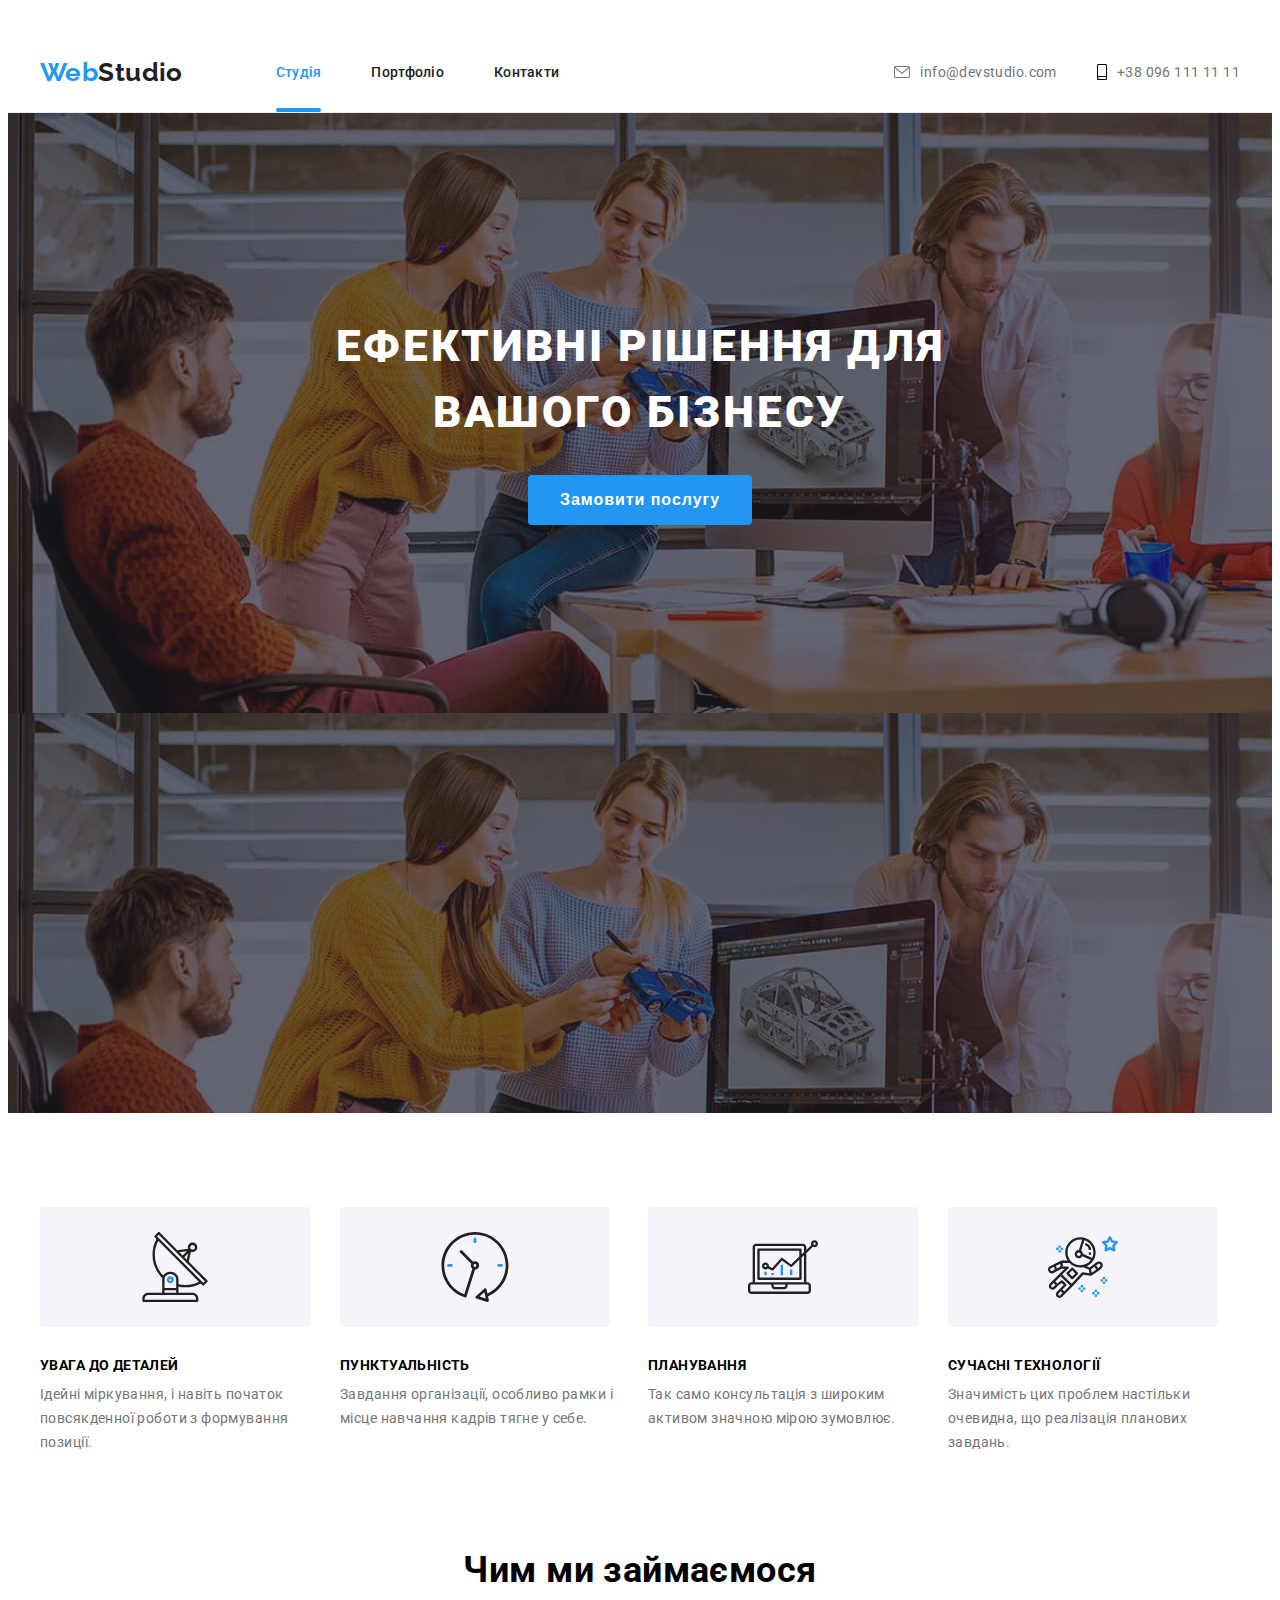
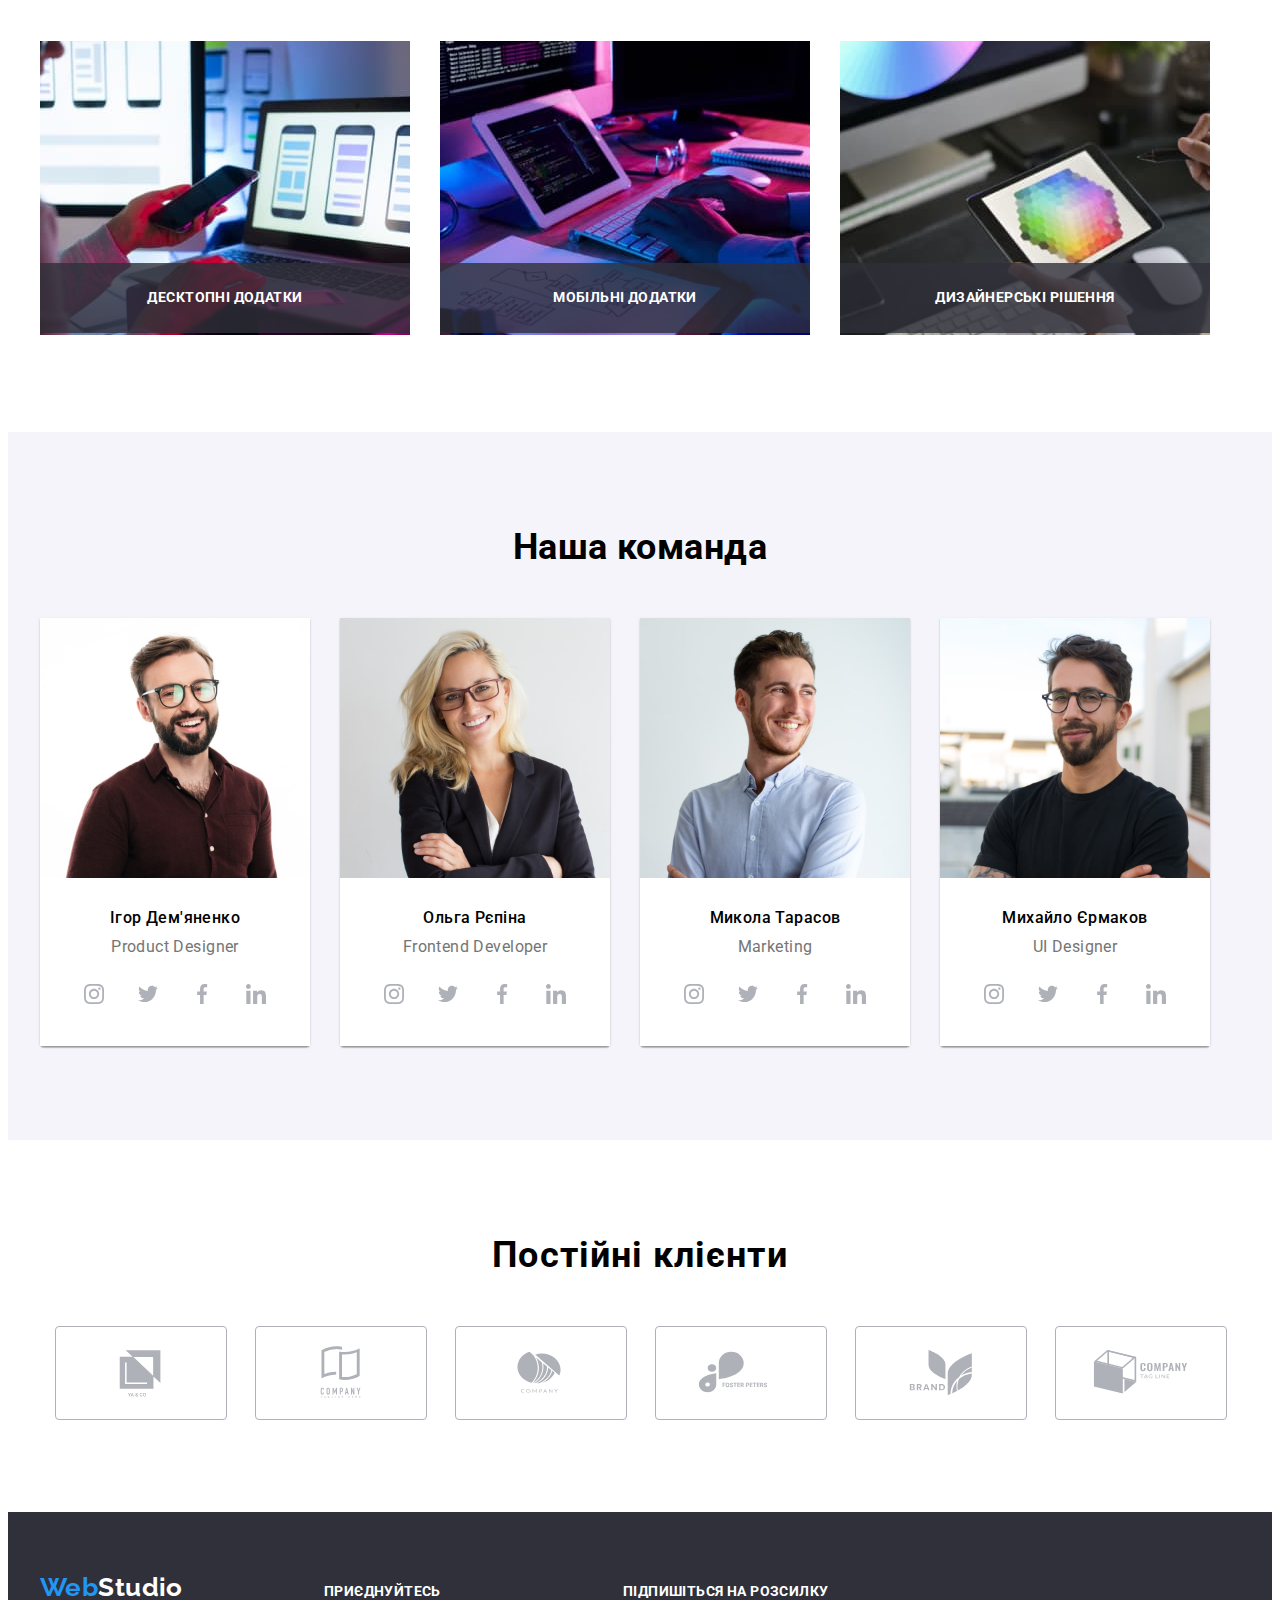
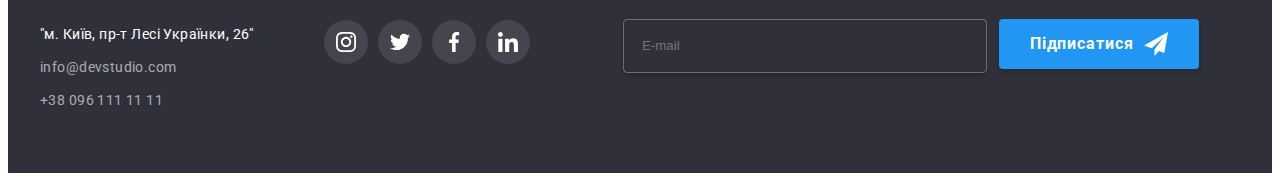
==== commit 3bfb9eda: "homework 71" ====
--- a/index.html
+++ b/index.html
@@ -15,14 +15,12 @@
         href="https://cdnjs.cloudflare.com/ajax/libs/modern-normalize/1.1.0/modern-normalize.min.css" 
         integrity="sha512-wpPYUAdjBVSE4KJnH1VR1HeZfpl1ub8YT/NKx4PuQ5NmX2tKuGu6U/JRp5y+Y8XG2tV+wKQpNHVUX03MfMFn9Q==" 
         crossorigin="anonymous" 
-        referrerpolicy="no-referrer" />
+        referrerpolicy="no-referrer">
         <link
             rel="stylesheet"
-            href="https://cdnjs.cloudflare.com/ajax/libs/animate.css/4.1.1/animate.min.css"
-        />
-        <link href="https://unpkg.com/aos@2.3.1/dist/aos.css" rel="stylesheet"/>
-    <link rel="stylesheet" href="./css/styles.css"/>
-    <link rel="stylesheet" href="./css/main.min.css"/>
+            href="https://cdnjs.cloudflare.com/ajax/libs/animate.css/4.1.1/animate.min.css">
+        <link href="https://unpkg.com/aos@2.3.1/dist/aos.css" rel="stylesheet">
+       <link rel="stylesheet" href="./css/main.min.css">
 </head>
 <body>
     <header class="header">
--- a/css/main.min.css
+++ b/css/main.min.css
@@ -1 +1 @@
-.container{width:1200px;padding-left:15px;padding-right:15px;margin:0 auto}:root{--color-blue: #2196f3;--color-gray: #757575;--color-blak: #212121;--color-white: #ffffff;--color-lightgray: #AFB1B8 }.hide{border:0;clip:rect(1px, 1px, 1px, 1px);-webkit-clip-path:inset(-50%);clip-path:inset(50%);height:1px;margin:-1px;overflow:hidden;padding:0;position:absolute;width:1px;word-wrap:normal !important}body{font-family:"Roboto",sans-serif;font-size:14px;letter-spacing:.03em;background-color:#fff}h1,h2,h3,h4,h5,h6,p{margin:0}ul{list-style:none;margin:0;padding:0}.section{padding-top:94px;padding-bottom:94px}.uptitle{font-style:normal;font-weight:500;line-height:1.1428;letter-spacing:.02em;color:var(--color-blak)}.header{padding-top:24px;padding-bottom:25px;border-bottom:1px solid #ececec}.header a{display:flex;text-decoration:none;align-items:center}.header__container{display:flex;align-items:center}.menu__list{font-style:normal;font-weight:500;line-height:1.1428;letter-spacing:.02em;color:var(--color-blue);position:relative;padding:32px 0;transition:color 300ms linear}.menu__link{position:relative;padding:32px 0;transition:color 300ms linear}.menu__link:hover,.menu__link:focus{color:var(--color-blue)}.header__logo{font-family:"Raleway";font-weight:700;font-size:26px;line-height:1.1923;margin-right:93px;color:var(--color-blak)}.header__menu{list-style:none;display:flex;gap:50px}.web{color:var(--color-blue)}.line::after{content:"";position:absolute;display:block;left:0;bottom:0;width:100%;height:4px;background-color:var(--color-blue);border-radius:2px}.hero__section{max-width:1600px;height:600px;background-image:linear-gradient(rgba(47, 48, 58, 0.4), rgba(47, 48, 58, 0.4)),url(../images/ofis.jpg);padding-top:200px;padding-bottom:200px;text-align:center;margin:0 auto}.hero__title{font-weight:900;font-size:44px;line-height:1.5;letter-spacing:.06em;text-align:center;text-transform:uppercase;color:var(--color-white);max-width:696px;margin:0 auto;margin-bottom:30px}.hero__btn{font-weight:700;font-size:16px;line-height:1.875;letter-spacing:.06em;display:flex;align-items:center;text-align:center;cursor:pointer;border:none;background-color:var(--color-blue);color:var(--color-white);margin:0 auto;border-radius:4px;padding:10px 32px}.header__contact{list-style:none;display:flex;margin-left:auto;align-items:center}.contact__mail{color:var(--color-gray)}.contact__mail:focus,.contact__mail:hover{color:var(--color-blue)}.contact__envelope{fill:currentColor;margin-right:10px}.mail:hover .contact__envelope{fill:var(--color-blue)}.contact__envelope:hover,.contact__envelope:focus{fill:var(--color-blue)}.contact__smartphone{margin-left:30px;margin-right:10px}.contact:hover .contact__smartphone{fill:var(--color-blue)}.contact__smartphone:hover,.contact__smartphone:focus{fill:var(--color-blue)}.contact__phone{margin-left:10px;color:var(--color-gray)}.contact__phone:focus,.contact__phone:hover{color:var(--color-blue)}.features__picture{background:#f5f4fa;border-radius:4px;width:270px;height:120px;display:flex;text-align:center;align-items:center;justify-content:center;margin-bottom:30px}.features__title{display:flex;gap:30px}.features__subtitle{flex-basis:calc((100% - 90px)/4)}.features__lead{font-weight:700;font-size:14px;line-height:1.1428;text-transform:uppercase;margin-bottom:10px}.features__text{line-height:1.7142;color:var(--color-gray)}.hero__images{padding-top:0px}.images__item{display:block;max-width:100%;height:auto;position:relative}.images__text{width:370px;padding-top:27px;padding-bottom:27px;background-color:rgba(47,48,58,.8)}.images__text{position:absolute;bottom:-10%;left:50%;font-weight:700;font-size:14px;line-height:1.14;letter-spacing:.03em;text-align:center;text-transform:uppercase;color:var(--color-white);transform:translate(-50%, -50%)}.images__title{font-weight:700;font-size:36px;line-height:1.1666;text-align:center;margin-bottom:50px}.images__list{list-style:none;display:flex;gap:30px}.team__title{font-weight:700;font-size:36px;line-height:1.1666;text-align:center;margin-bottom:50px}.team__subtitle{list-style:none;display:flex;gap:30px}.team__list{box-shadow:0px 1px 3px rgba(0,0,0,.12),0px 1px 1px rgba(0,0,0,.14),0px 2px 1px rgba(0,0,0,.2);border-radius:0px 0px 4px 4px}.team__subject{font-weight:500;font-size:16px;line-height:1.1875;font-weight:500;font-size:16px;line-height:1.1875;text-align:center}.hero__team{background:#f5f4fa}.team__card{display:block;max-width:100%;height:auto;position:relative}.team__item{font-size:16px;line-height:1.1875;text-align:center;color:var(--color-gray);margin-top:10px;margin-bottom:16px}.team__soc{display:flex;justify-content:center;gap:10px}.team__soc-item{width:44px;height:44px;display:inline-block}.team__soc-icon{fill:currentColor;transition:fill 250ms linear}.team__soc-icon:hover,.team__soc-icon:focus{fill:var(--color-white)}.team__soc-list:hover .team__soc-icon{fill:var(--color-white)}.team__soc-list{width:100%;height:100%;border-radius:50%;display:flex;align-items:center;justify-content:center;color:var(--color-lightgray);transition:background-color 250ms linear}.team__soc-list:hover,.team__soc-list:focus{background-color:var(--color-blue)}.team__our{background-color:var(--color-white);padding-top:30px;padding-bottom:30px}.client__title{font-weight:700;font-size:36px;line-height:1.1666;letter-spacing:.03em;text-align:center;margin-bottom:50px}.client__list{display:flex;justify-content:center;gap:30px}.client__item{width:170px;height:92px}.client__icon{fill:currentColor;transition:fill 250ms linear}.client__link:hover .client__icon{fill:var(--color-blue)}.client__icon:hover,.client__icon:focus{fill:var(--color-blue)}.client__link{display:flex;width:100%;height:100%;justify-content:center;align-items:center;border:1px solid #afb1b8;border-radius:4px;color:var(--color-lightgray);transition:border-color 250ms linear}.client__link:hover,.client__link:focus{border-color:var(--color-blue)}.footer{background:#2f303a;padding-top:60px;padding-bottom:60px}.bottom{display:flex;align-items:baseline}.footer-section{margin-right:70px}.footer-item{width:44px;height:44px}.footer-list-item{width:100%;height:100%;border-radius:50%;display:flex;align-items:center;justify-content:center;background:rgba(255,255,255,.1);transition:background-color 250ms linear}.footer-list-item:hover,.footer-list-item:focus{background-color:var(--color-blue)}.footer-icon{fill:var(--color-white);transition:fill 250ms linear}.footer-link{text-decoration:none;font-family:"Raleway";font-weight:700;font-size:26px;line-height:1.1923;color:var(--color-white)}.footer-soc{margin-right:93px}.footer-title{font-weight:700;font-size:14px;line-height:1.14;letter-spacing:.03em;text-transform:uppercase;color:var(--color-white);display:block;margin-bottom:20px}.footer-list{display:flex;gap:10px}.footer-subtitle{margin-bottom:20px;font-style:normal;font-weight:700;font-size:14px;line-height:1.1428;text-transform:uppercase;color:var(--color-white)}.signup-field{position:relative;display:flex;gap:12px}.signup-input{width:358px;height:50px;background-color:rgba(0,0,0,0);border:1px solid rgba(255,255,255,.3);box-shadow:0px 4px 4px rgba(0,0,0,.15);border-radius:4px}.signup-input::-moz-placeholder{padding-top:15px;padding-bottom:15px;padding-left:16px}.signup-input:-ms-input-placeholder{padding-top:15px;padding-bottom:15px;padding-left:16px}.signup-input::placeholder{padding-top:15px;padding-bottom:15px;padding-left:16px}.button-title{list-style:none;display:flex;justify-content:center;gap:8px;margin-bottom:50px}.sign-icon{margin-left:10px;fill:currentColor}.signup-button{display:flex;align-items:center;justify-content:center;min-width:200px;height:50px;margin:0;background:var(--color-blue);box-shadow:0px 4px 4px rgba(0,0,0,.15);border-radius:4px;border:rgba(0,0,0,0);font-family:inherit;font-weight:700;font-size:16px;line-height:1.875;letter-spacing:.06em;text-align:center;color:var(--color-white)}.address-subtitle{font-style:normal}.footer-address{margin-bottom:9px}.address-title{list-style:none;margin-top:20px}.address-subtitle{line-height:1.7142;text-decoration:none;color:var(--color-white)}.address-subtitle:hover,.address-subtitle:focus{color:var(--color-blue)}.address-mail{text-decoration:none;font-style:normal;line-height:1.7142;color:rgba(255,255,255,.6)}.address-list{text-decoration:none;font-style:normal;line-height:1.7142;color:rgba(255,255,255,.6)}.button-list{font-family:inherit;font-weight:500;font-size:16px;line-height:1.625;text-align:center;border:none;border-radius:4px;cursor:pointer;padding:6px 22px;transition:background-color 250ms linear}.button-list:hover,.button-list:focus{background-color:var(--color-blue);color:var(--color-white)}.button-list:hover{box-shadow:0px 3px 1px rgba(0,0,0,.1),0px 1px 2px rgba(0,0,0,.08),0px 2px 2px rgba(0,0,0,.12)}.work-title{display:flex;flex-wrap:wrap;gap:30px}.work-link{border-left:1px solid #eee;border-bottom:1px solid #eee;border-right:1px solid #eee;padding-left:24px;padding-right:24px;padding-bottom:20px;padding-top:20px}.work-pic{display:block;text-decoration:none}.work-pic :hover{box-shadow:0px 1px 1px rgba(0,0,0,.12),0px 4px 4px rgba(0,0,0,.06),1px 4px 6px rgba(0,0,0,.16)}.work-text{position:absolute;top:0;height:100%;font-size:18px;line-height:1.55;padding-top:63px;padding-bottom:63px;padding-left:24px;padding-right:24px;transform:translateY(100%);transition-property:transform;transition-duration:250ms;transition-timing-function:cubic-bezier(0.4, 0, 0.2, 1);color:var(--color-white);background-color:rgba(33,150,243,.9)}.work-pic:hover .work-text .work-pic:focus .work-text{transform:translateY(0)}.work-pic-text{position:relative;overflow:hidden}.work-title{display:flex;flex-wrap:wrap;gap:30px}.images-class{display:block;max-width:100%;height:auto}.work-subtitle{font-style:normal;font-weight:700;font-size:18px;line-height:2;letter-spacing:.06em;margin-bottom:4px;color:var(--color-blak)}.work-list{font-size:16px;line-height:1.875;color:var(--color-gray)}.backdrop{position:fixed;top:0;width:100%;height:100%;background:rgba(0,0,0,.2);transition:opacity 250ms linear,visibility 250ms linear}.modal{width:528px;min-height:581px;background-color:var(--color-white);box-shadow:0px 1px 3px rgba(0,0,0,.12),0px 1px 1px rgba(0,0,0,.14),0px 2px 1px rgba(0,0,0,.2);border-radius:4px;position:absolute;top:50%;left:50%;transform:translate(-50%, -50%) scale(1);transition:transform 250ms linear;padding:40px}.modal-title{font-weight:700;font-size:20px;line-height:1.15;text-align:center;color:var(--color-blak);margin-bottom:10px}.modal-input{width:100%;height:40px;border:1px solid rgba(33,33,33,.2);border-radius:4px;padding:12px 42px;transition:border-color 250ms cubic-bezier(0.4, 0, 0.2, 1)}.modal-input:focus{border-color:var(--color-blue);outline:var(--color-blue)}.modal-field{display:flex;position:relative;flex-direction:column;margin-bottom:10px;font-size:12px;line-height:1.1667;letter-spacing:.01em}.modal-icon{position:absolute;top:50%;left:12px;fill:var(--color-blak);transition:fill 250ms cubic-bezier(0.4, 0, 0.2, 1)}.modal-field:focus-within>.modal-icon{fill:var(--color-blue)}.modal-label-commet{font-size:12px;line-height:1.16;letter-spacing:.01em;font-size:12px;line-height:1.16;letter-spacing:.01em}.modal-comment{margin-top:4px;width:448px;height:120px;resize:none;border:1px solid rgba(33,33,33,.2);border-radius:4px;padding:12px 16px;transition:border-color 250ms cubic-bezier(0.4, 0, 0.2, 1)}.modal-comment::-moz-placeholder{font-size:12px;line-height:1.16;letter-spacing:.01em;color:rgba(117,117,117,.5)}.modal-comment:-ms-input-placeholder{font-size:12px;line-height:1.16;letter-spacing:.01em;color:rgba(117,117,117,.5)}.modal-comment::placeholder{font-size:12px;line-height:1.16;letter-spacing:.01em;color:rgba(117,117,117,.5)}.modal-comment:focus{border-color:var(--color-blue)}.submit-button{display:block;min-width:200px;height:50px;margin:0;background:var(--color-blue);box-shadow:0px 4px 4px rgba(0,0,0,.15);border-radius:4px;border:rgba(0,0,0,0);font-family:inherit;font-weight:700;font-size:16px;line-height:1.875;letter-spacing:.06em;text-align:center;color:var(--color-white);cursor:pointer}.submit-button:hover,.submit-button:focus{transition:color 250ms cubic-bezier(0.4, 0, 0.2, 1),background-color 250ms cubic-bezier(0.4, 0, 0.2, 1),box-shadow 250ms cubic-bezier(0.4, 0, 0.2, 1)}.agrrement-link{padding-left:5px;color:var(--color-blue);text-decoration:underline}.modal-label-commet{position:absolute;font-size:12px;line-height:1.16;letter-spacing:.01em;left:0}.checkbox-label{margin-left:8px;margin-right:8px}.checkbox-link{color:var(--color-blue)}.backdrop.is-hidden .modal{transform:translate(-50%, -50%) scale(0)}.modal-close{position:absolute;right:10px;top:10px;width:30px;height:30px;border:1px solid rgba(0,0,0,.1);border-radius:50%;display:flex;align-items:center;justify-content:center;background-color:rgba(0,0,0,0);cursor:pointer}.is-hidden{opacity:0;visibility:hidden;pointer-events:none}.form-submit{display:flex;justify-content:center}.policy-checkbox{margin-bottom:30px}.checkbox-label{display:flex;align-items:center;justify-content:center;font-size:14px;line-height:1.71;color:var(--color-blak)}.checkbox-label>span{display:flex;align-items:center;justify-content:center;width:16px;height:15px;border:2px solid #212121;border-radius:2px;margin-right:7px;fill:rgba(0,0,0,0);background-color:rgba(0,0,0,0)}.modal-check:checked+.checkbox-label>span{background-color:var(--color-blue);border:none;fill:#fff}.modal-check:focus+.checkbox-label>span{border-color:var(--color-blue)}/*# sourceMappingURL=main.min.css.map */+.container{width:1200px;padding-left:15px;padding-right:15px;margin:0 auto}:root{--color-blue: #2196f3;--color-gray: #757575;--color-blak: #212121;--color-white: #ffffff;--color-lightgray: #AFB1B8 }.hide{border:0;clip:rect(1px, 1px, 1px, 1px);-webkit-clip-path:inset(-50%);clip-path:inset(50%);height:1px;margin:-1px;overflow:hidden;padding:0;position:absolute;width:1px;word-wrap:normal !important}body{font-family:"Roboto",sans-serif;font-size:14px;letter-spacing:.03em;background-color:#fff}h1,h2,h3,h4,h5,h6,p{margin:0}ul{list-style:none;margin:0;padding:0}.section{padding-top:94px;padding-bottom:94px}.uptitle{font-style:normal;font-weight:500;line-height:1.1428;letter-spacing:.02em;color:var(--color-blak)}.header{padding-top:24px;padding-bottom:0;border-bottom:1px solid #ececec}.header a{display:flex;text-decoration:none;align-items:center}.header__container{display:flex;align-items:center}.menu__list{font-style:normal;font-weight:500;line-height:1.1428;letter-spacing:.02em;color:var(--color-blue);position:relative;padding:32px 0;transition:color 300ms linear}.menu__link{position:relative;padding:32px 0;transition:color 300ms linear}.menu__link:hover,.menu__link:focus{color:var(--color-blue)}.header__logo{font-family:"Raleway";font-weight:700;font-size:26px;line-height:1.1923;margin-right:93px;color:var(--color-blak)}.header__menu{list-style:none;display:flex;gap:50px}.web{color:var(--color-blue)}.line::after{content:"";position:absolute;display:block;left:0;bottom:0;width:100%;height:4px;background-color:var(--color-blue);border-radius:2px}.hero__section{max-width:1600px;height:600px;background-image:linear-gradient(rgba(47, 48, 58, 0.4), rgba(47, 48, 58, 0.4)),url(../images/ofis.jpg);padding-top:200px;padding-bottom:200px;text-align:center;margin:0 auto}.hero__title{font-weight:900;font-size:44px;line-height:1.5;letter-spacing:.06em;text-align:center;text-transform:uppercase;color:var(--color-white);max-width:696px;margin:0 auto;margin-bottom:30px}.hero__btn{font-weight:700;font-size:16px;line-height:1.875;letter-spacing:.06em;display:flex;align-items:center;text-align:center;cursor:pointer;border:none;background-color:var(--color-blue);color:var(--color-white);margin:0 auto;border-radius:4px;padding:10px 32px}.header__contact{list-style:none;display:flex;margin-left:auto;align-items:center}.contact__mail{color:var(--color-gray)}.contact__mail:focus,.contact__mail:hover{color:var(--color-blue)}.contact__envelope{fill:currentColor;margin-right:10px}.mail:hover .contact__envelope{fill:var(--color-blue)}.contact__envelope:hover,.contact__envelope:focus{fill:var(--color-blue)}.contact__smartphone{margin-left:30px;margin-right:10px}.contact:hover .contact__smartphone{fill:var(--color-blue)}.contact__smartphone:hover,.contact__smartphone:focus{fill:var(--color-blue)}.contact__phone{margin-left:10px;color:var(--color-gray)}.contact__phone:focus,.contact__phone:hover{color:var(--color-blue)}.features__picture{background:#f5f4fa;border-radius:4px;width:270px;height:120px;display:flex;text-align:center;align-items:center;justify-content:center;margin-bottom:30px}.features__title{display:flex;gap:30px}.features__subtitle{flex-basis:calc((100% - 90px)/4)}.features__lead{font-weight:700;font-size:14px;line-height:1.1428;text-transform:uppercase;margin-bottom:10px}.features__text{line-height:1.7142;color:var(--color-gray)}.hero__images{padding-top:0px}.images__item{display:block;max-width:100%;height:auto;position:relative}.images__text{width:370px;padding-top:27px;padding-bottom:27px;background-color:rgba(47,48,58,.8)}.images__text{position:absolute;bottom:-10%;left:50%;font-weight:700;font-size:14px;line-height:1.14;letter-spacing:.03em;text-align:center;text-transform:uppercase;color:var(--color-white);transform:translate(-50%, -50%)}.images__title{font-weight:700;font-size:36px;line-height:1.1666;text-align:center;margin-bottom:50px}.images__list{list-style:none;display:flex;gap:30px}.team__title{font-weight:700;font-size:36px;line-height:1.1666;text-align:center;margin-bottom:50px}.team__subtitle{list-style:none;display:flex;gap:30px}.team__list{box-shadow:0px 1px 3px rgba(0,0,0,.12),0px 1px 1px rgba(0,0,0,.14),0px 2px 1px rgba(0,0,0,.2);border-radius:0px 0px 4px 4px}.team__subject{font-weight:500;font-size:16px;line-height:1.1875;font-weight:500;font-size:16px;line-height:1.1875;text-align:center}.hero__team{background:#f5f4fa}.team__card{display:block;max-width:100%;height:auto;position:relative}.team__item{font-size:16px;line-height:1.1875;text-align:center;color:var(--color-gray);margin-top:10px;margin-bottom:16px}.team__soc{display:flex;justify-content:center;gap:10px}.team__soc-item{width:44px;height:44px;display:inline-block}.team__soc-icon{fill:currentColor;transition:fill 250ms linear}.team__soc-icon:hover,.team__soc-icon:focus{fill:var(--color-white)}.team__soc-list:hover .team__soc-icon{fill:var(--color-white)}.team__soc-list{width:100%;height:100%;border-radius:50%;display:flex;align-items:center;justify-content:center;color:var(--color-lightgray);transition:background-color 250ms linear}.team__soc-list:hover,.team__soc-list:focus{background-color:var(--color-blue)}.team__our{background-color:var(--color-white);padding-top:30px;padding-bottom:30px}.client__title{font-weight:700;font-size:36px;line-height:1.1666;letter-spacing:.03em;text-align:center;margin-bottom:50px}.client__list{display:flex;justify-content:center;gap:30px}.client__item{width:170px;height:92px}.client__icon{fill:currentColor;transition:fill 250ms linear}.client__link:hover .client__icon{fill:var(--color-blue)}.client__icon:hover,.client__icon:focus{fill:var(--color-blue)}.client__link{display:flex;width:100%;height:100%;justify-content:center;align-items:center;border:1px solid #afb1b8;border-radius:4px;color:var(--color-lightgray);transition:border-color 250ms linear}.client__link:hover,.client__link:focus{border-color:var(--color-blue)}.footer{background:#2f303a;padding-top:60px;padding-bottom:60px}.bottom{display:flex;align-items:baseline}.footer-section{margin-right:70px}.footer-item{width:44px;height:44px}.footer-list-item{width:100%;height:100%;border-radius:50%;display:flex;align-items:center;justify-content:center;background:rgba(255,255,255,.1);transition:background-color 250ms linear}.footer-list-item:hover,.footer-list-item:focus{background-color:var(--color-blue)}.footer-icon{fill:var(--color-white);transition:fill 250ms linear}.footer-link{text-decoration:none;font-family:"Raleway";font-weight:700;font-size:26px;line-height:1.1923;color:var(--color-white)}.footer-soc{margin-right:93px}.footer-title{font-weight:700;font-size:14px;line-height:1.14;letter-spacing:.03em;text-transform:uppercase;color:var(--color-white);display:block;margin-bottom:20px}.footer-list{display:flex;gap:10px}.footer-subtitle{margin-bottom:20px;font-style:normal;font-weight:700;font-size:14px;line-height:1.1428;text-transform:uppercase;color:var(--color-white)}.signup-field{position:relative;display:flex;gap:12px}.signup-input{width:358px;height:50px;background-color:rgba(0,0,0,0);border:1px solid rgba(255,255,255,.3);box-shadow:0px 4px 4px rgba(0,0,0,.15);border-radius:4px}.signup-input::-moz-placeholder{padding-top:15px;padding-bottom:15px;padding-left:16px}.signup-input:-ms-input-placeholder{padding-top:15px;padding-bottom:15px;padding-left:16px}.signup-input::placeholder{padding-top:15px;padding-bottom:15px;padding-left:16px}.button-title{list-style:none;display:flex;justify-content:center;gap:8px;margin-bottom:50px}.sign-icon{margin-left:10px;fill:currentColor}.signup-button{display:flex;align-items:center;justify-content:center;min-width:200px;height:50px;margin:0;background:var(--color-blue);box-shadow:0px 4px 4px rgba(0,0,0,.15);border-radius:4px;border:rgba(0,0,0,0);font-family:inherit;font-weight:700;font-size:16px;line-height:1.875;letter-spacing:.06em;text-align:center;color:var(--color-white)}.address-subtitle{font-style:normal}.footer-address{margin-bottom:9px}.address-title{list-style:none;margin-top:20px}.address-subtitle{line-height:1.7142;text-decoration:none;color:var(--color-white)}.address-subtitle:hover,.address-subtitle:focus{color:var(--color-blue)}.address-mail{text-decoration:none;font-style:normal;line-height:1.7142;color:rgba(255,255,255,.6)}.address-list{text-decoration:none;font-style:normal;line-height:1.7142;color:rgba(255,255,255,.6)}.button-list{font-family:inherit;font-weight:500;font-size:16px;line-height:1.625;text-align:center;border:none;border-radius:4px;cursor:pointer;padding:6px 22px;transition:background-color 250ms linear}.button-list:hover,.button-list:focus{background-color:var(--color-blue);color:var(--color-white)}.button-list:hover{box-shadow:0px 3px 1px rgba(0,0,0,.1),0px 1px 2px rgba(0,0,0,.08),0px 2px 2px rgba(0,0,0,.12)}.work-title{display:flex;flex-wrap:wrap;gap:30px}.work-link{border-left:1px solid #eee;border-bottom:1px solid #eee;border-right:1px solid #eee;padding-left:24px;padding-right:24px;padding-bottom:20px;padding-top:20px}.work-pic{display:block;text-decoration:none}.work-pic :hover{box-shadow:0px 1px 1px rgba(0,0,0,.12),0px 4px 4px rgba(0,0,0,.06),1px 4px 6px rgba(0,0,0,.16)}.work-text{position:absolute;top:0;height:100%;font-size:18px;line-height:1.55;padding-top:63px;padding-bottom:63px;padding-left:24px;padding-right:24px;transform:translateY(100%);transition-property:transform;transition-duration:250ms;transition-timing-function:cubic-bezier(0.4, 0, 0.2, 1);color:var(--color-white);background-color:rgba(33,150,243,.9)}.work-pic:hover .work-text .work-pic:focus .work-text{transform:translateY(0)}.work-pic-text{position:relative;overflow:hidden}.work-title{display:flex;flex-wrap:wrap;gap:30px}.images-class{display:block;max-width:100%;height:auto}.work-subtitle{font-style:normal;font-weight:700;font-size:18px;line-height:2;letter-spacing:.06em;margin-bottom:4px;color:var(--color-blak)}.work-list{font-size:16px;line-height:1.875;color:var(--color-gray)}.backdrop{position:fixed;top:0;width:100%;height:100%;background:rgba(0,0,0,.2);transition:opacity 250ms linear,visibility 250ms linear}.modal{width:528px;min-height:581px;background-color:var(--color-white);box-shadow:0px 1px 3px rgba(0,0,0,.12),0px 1px 1px rgba(0,0,0,.14),0px 2px 1px rgba(0,0,0,.2);border-radius:4px;position:absolute;top:50%;left:50%;transform:translate(-50%, -50%) scale(1);transition:transform 250ms linear;padding:40px}.modal-title{font-weight:700;font-size:20px;line-height:1.15;text-align:center;color:var(--color-blak);margin-bottom:10px}.modal-input{width:100%;height:40px;border:1px solid rgba(33,33,33,.2);border-radius:4px;padding:12px 42px;transition:border-color 250ms cubic-bezier(0.4, 0, 0.2, 1)}.modal-input:focus{border-color:var(--color-blue);outline:var(--color-blue)}.modal-field{display:flex;position:relative;flex-direction:column;margin-bottom:10px;font-size:12px;line-height:1.1667;letter-spacing:.01em}.modal-icon{position:absolute;top:50%;left:12px;fill:var(--color-blak);transition:fill 250ms cubic-bezier(0.4, 0, 0.2, 1)}.modal-field:focus-within>.modal-icon{fill:var(--color-blue)}.modal-label-commet{font-size:12px;line-height:1.16;letter-spacing:.01em;font-size:12px;line-height:1.16;letter-spacing:.01em}.modal-comment{margin-top:4px;width:448px;height:120px;resize:none;border:1px solid rgba(33,33,33,.2);border-radius:4px;padding:12px 16px;transition:border-color 250ms cubic-bezier(0.4, 0, 0.2, 1)}.modal-comment::-moz-placeholder{font-size:12px;line-height:1.16;letter-spacing:.01em;color:rgba(117,117,117,.5)}.modal-comment:-ms-input-placeholder{font-size:12px;line-height:1.16;letter-spacing:.01em;color:rgba(117,117,117,.5)}.modal-comment::placeholder{font-size:12px;line-height:1.16;letter-spacing:.01em;color:rgba(117,117,117,.5)}.modal-comment:focus{border-color:var(--color-blue)}.submit-button{display:block;min-width:200px;height:50px;margin:0;background:var(--color-blue);box-shadow:0px 4px 4px rgba(0,0,0,.15);border-radius:4px;border:rgba(0,0,0,0);font-family:inherit;font-weight:700;font-size:16px;line-height:1.875;letter-spacing:.06em;text-align:center;color:var(--color-white);cursor:pointer}.submit-button:hover,.submit-button:focus{transition:color 250ms cubic-bezier(0.4, 0, 0.2, 1),background-color 250ms cubic-bezier(0.4, 0, 0.2, 1),box-shadow 250ms cubic-bezier(0.4, 0, 0.2, 1)}.agrrement-link{padding-left:5px;color:var(--color-blue);text-decoration:underline}.modal-label-commet{position:absolute;font-size:12px;line-height:1.16;letter-spacing:.01em;left:0}.checkbox-label{margin-left:8px;margin-right:8px}.checkbox-link{color:var(--color-blue)}.backdrop.is-hidden .modal{transform:translate(-50%, -50%) scale(0)}.modal-close{position:absolute;right:10px;top:10px;width:30px;height:30px;border:1px solid rgba(0,0,0,.1);border-radius:50%;display:flex;align-items:center;justify-content:center;background-color:rgba(0,0,0,0);cursor:pointer}.is-hidden{opacity:0;visibility:hidden;pointer-events:none}.form-submit{display:flex;justify-content:center}.policy-checkbox{margin-bottom:30px}.checkbox-label{display:flex;align-items:center;justify-content:center;font-size:14px;line-height:1.71;color:var(--color-blak)}.checkbox-label>span{display:flex;align-items:center;justify-content:center;width:16px;height:15px;border:2px solid #212121;border-radius:2px;margin-right:7px;fill:rgba(0,0,0,0);background-color:rgba(0,0,0,0)}.modal-check:checked+.checkbox-label>span{background-color:var(--color-blue);border:none;fill:#fff}.modal-check:focus+.checkbox-label>span{border-color:var(--color-blue)}/*# sourceMappingURL=main.min.css.map */